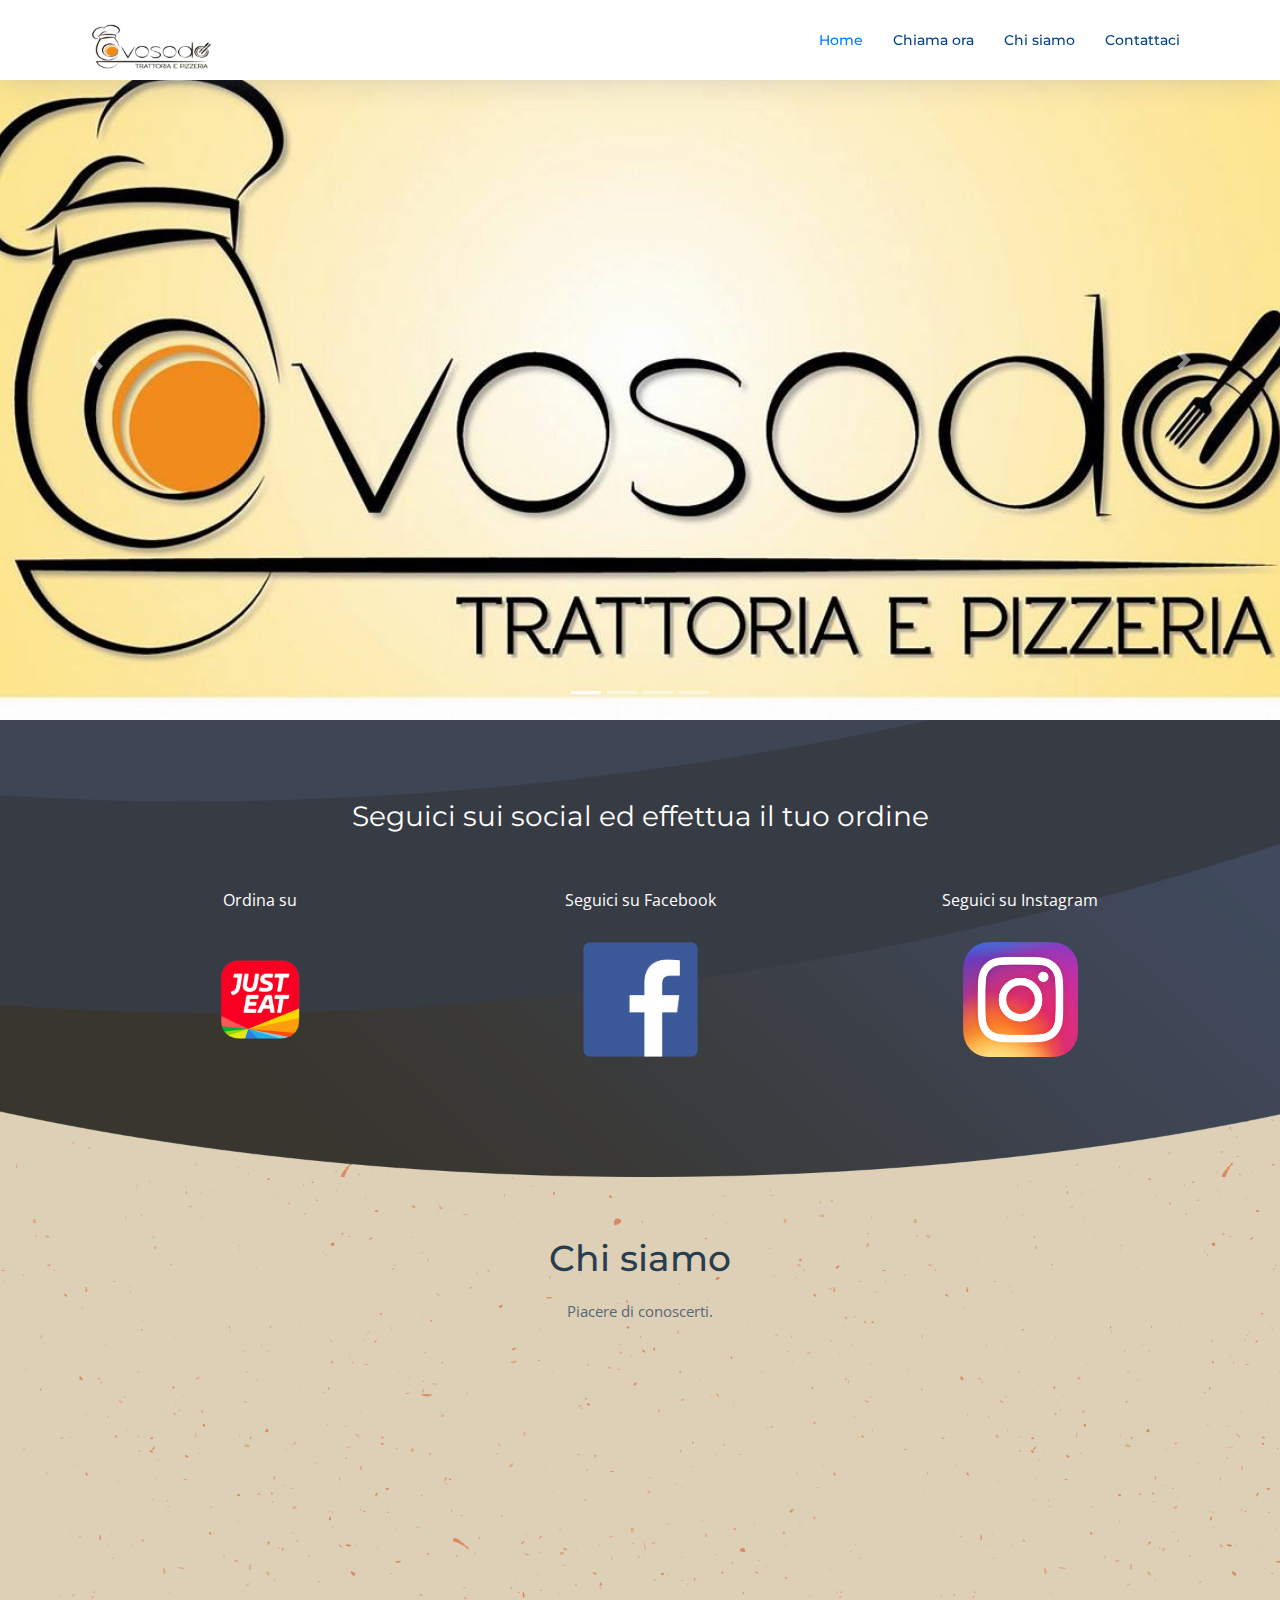
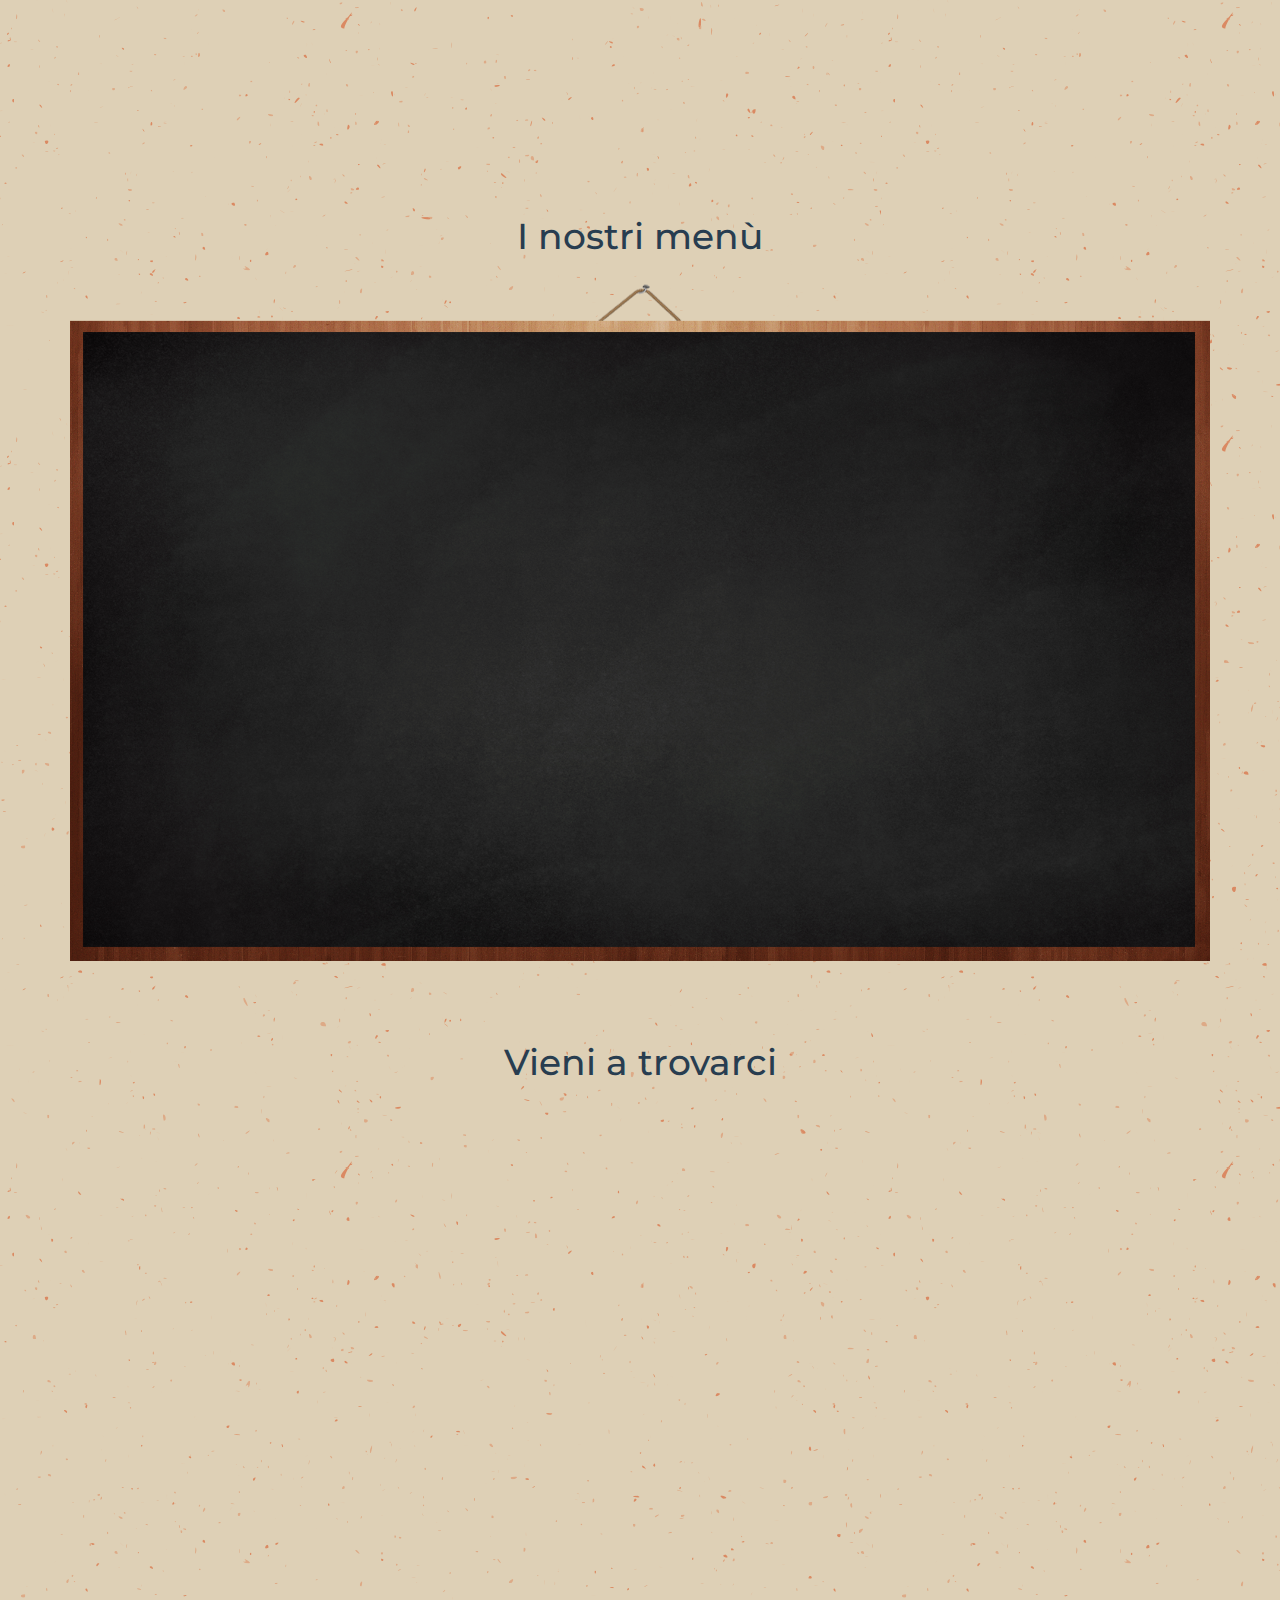
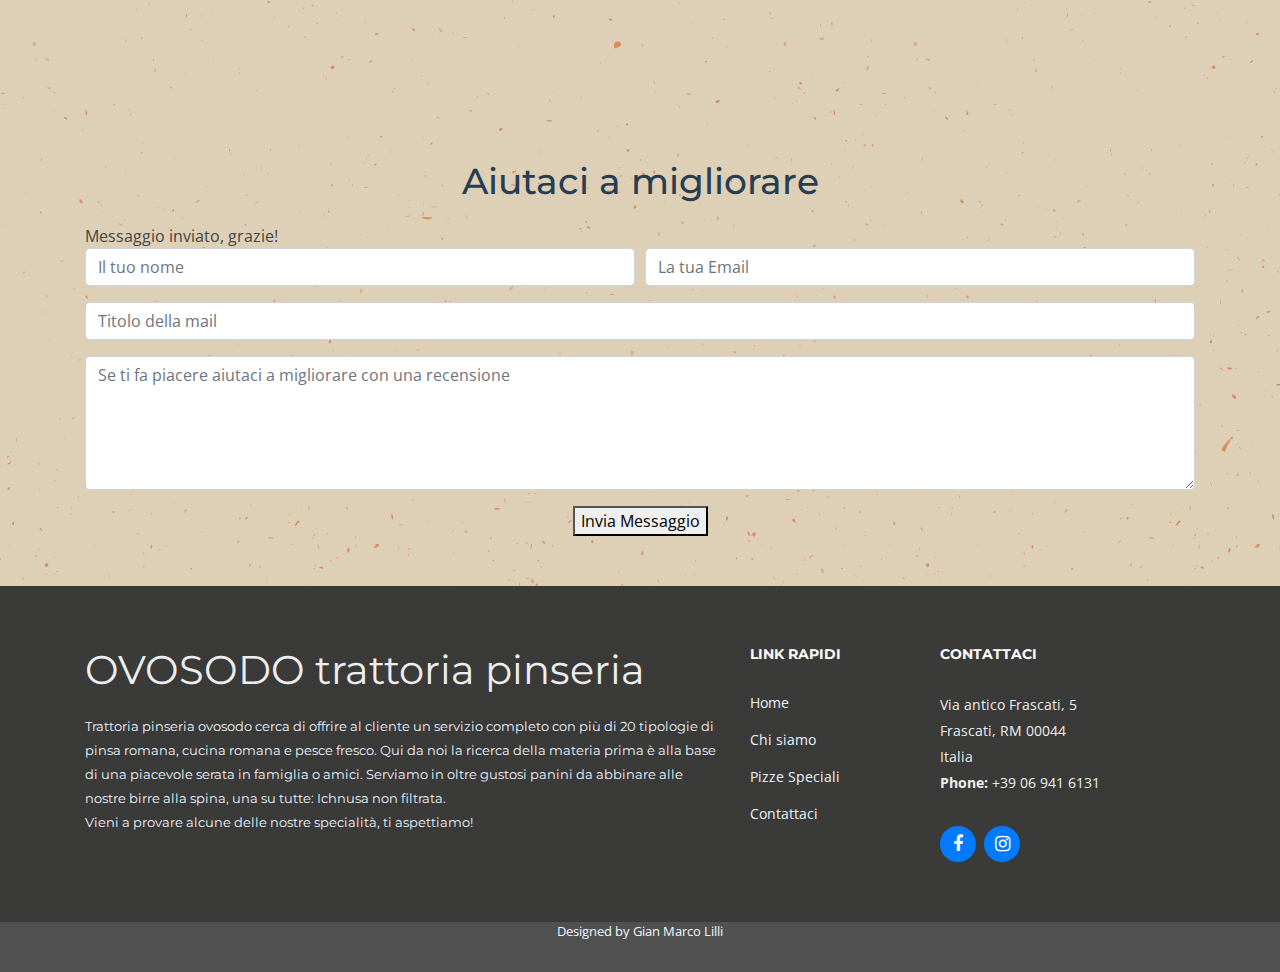
==== new-site/index.html @ e8b5ade2 "fix mappa + padding + contact form" ====
<!DOCTYPE html>
  <html lang="en">
  <head>
    <meta charset="utf-8">
    <title>OVOSODO trattoria pinseria</title>
    <meta content="width=device-width, initial-scale=1.0" name="viewport">
    <meta content="" name="keywords">
    <meta content="" name="description">

    <!-- Favicons -->
    <link href="img/favicon.ico" rel="icon">
    <link href="img/apple-touch-icon.png" rel="apple-touch-icon">

    <!-- Google Fonts -->
    <link href="https://fonts.googleapis.com/css?family=Open+Sans:300,300i,400,400i,700,700i|Montserrat:300,400,500,700" rel="stylesheet">

    <!-- Bootstrap CSS File -->
    <!--<link href="lib/bootstrap/css/bootstrap.min.css" rel="stylesheet">-->
    <link rel="stylesheet" href="./css/bootstrap.min.css">

    <!-- Libraries CSS Files -->
    <link href="lib/font-awesome/css/font-awesome.min.css" rel="stylesheet">
    <link href="lib/animate/animate.min.css" rel="stylesheet">
    <link href="lib/ionicons/css/ionicons.min.css" rel="stylesheet">
    <link href="lib/owlcarousel/assets/owl.carousel.min.css" rel="stylesheet">
    <link href="lib/lightbox/css/lightbox.min.css" rel="stylesheet">

    <!-- Main Stylesheet File -->
    <link href="css/style.css" rel="stylesheet">


  </head>

  <body style="background: url('./img/background.png');">

    <!--==========================
    Header
    ============================-->
    <header id="header" class="fixed-top">
      <div class="container">

        <div class="logo float-left">
          <!-- Uncomment below if you prefer to use an image logo -->
          <!-- <h1 class="text-light"><a href="#header"><span>NewBiz</span></a></h1> -->
          <a href="./" class="scrollto"><img src="img/logo_ovosodo.png" alt="" class="img-fluid"></a>
        </div>

        <nav class="main-nav float-right d-none d-lg-block">
          <ul>
            <li class="active"><a href="./">Home</a></li>
            <li><a target="_blank" id="action-list-1" href="tel:+39 06 941 6131" data-tracking-element-type="2" jslog="56037; track:impression,click" itemprop="telephone" data-enable-ga="true" data-ga-prefix="action-list"><span>Chiama ora</span></a>
            <li><a href="#about">Chi siamo</a></li>
            <li><a href="#contact">Contattaci</a></li>
          </ul>
        </nav><!-- .main-nav -->

      </div>
    </header><!-- #header -->

    <!--==========================
    Carousel
    ============================-->

  <header>
    <div id="carouselExampleIndicators" class="carousel slide" data-ride="carousel">
      <ol class="carousel-indicators">
        <li data-target="#carouselExampleIndicators" data-slide-to="0" class="active"></li>
        <li data-target="#carouselExampleIndicators" data-slide-to="1"></li>
        <li data-target="#carouselExampleIndicators" data-slide-to="2"></li>
        <li data-target="#carouselExampleIndicators" data-slide-to="3"></li>
      </ol>
      <div class="carousel-inner" role="listbox">
        <!-- Slide One - Set the background image for this slide in the line below -->
        <div class="carousel-item active" style="background-image: url('./img/carosello/logo_ovosodo.jpg')">
          <div class="carousel-caption d-none d-md-block">
          </div>
        </div>
        <!-- Slide One - Set the background image for this slide in the line below -->
        <div class="carousel-item" style="background-image: url('./img/carosello/pbresaola.jpeg')">
          <div class="carousel-caption d-none d-md-block">
            <h2 class="display-4">Pinseria</h2>
          </div>
        </div>
        <!-- Slide Two - Set the background image for this slide in the line below -->
        <div class="carousel-item" style="background-image: url('./img/carosello/primi.jpeg')">
          <div class="carousel-caption d-none d-md-block">
            <h2 class="display-4">Trattoria</h2>
          </div>
        </div>
        <!-- Slide Three - Set the background image for this slide in the line below -->
        <div class="carousel-item" style="background-image: url('./img/carosello/pesce.jpg')">
          <div class="carousel-caption d-none d-md-block">
            <h2 class="display-4">Pesce</h2>
          </div>
        </div>
      </div>
      <a class="carousel-control-prev" href="#carouselExampleIndicators" role="button" data-slide="prev">
            <span class="carousel-control-prev-icon" aria-hidden="true"></span>
            <span class="sr-only">Previous</span>
          </a>
      <a class="carousel-control-next" href="#carouselExampleIndicators" role="button" data-slide="next">
            <span class="carousel-control-next-icon" aria-hidden="true"></span>
            <span class="sr-only">Next</span>
          </a>
    </div>
  </header>

    <!--==========================
      Intro Section
    ============================-->
    <section id="intro" class="clearfix">
      <div class="container">


        <!-- <div class="intro-info"> -->
          <p><center><font color="white"><h3>Seguici sui social ed effettua il tuo ordine<br></h3></font></center></p>
          <br>

          <div class="row about-container text-center">

            <div class="col-lg-4 content order-lg-1 order-2 wow fadeInUp">
              <p><font color="white">Ordina su</font></p>
              <a href="https://www.justeat.it/restaurants-trattoria-pinseria-ovosodo-frascati/"><img src="img/just.png" alt="Just eat" height="115px"></a>
            </div>

            <div class="col-lg-4 content order-lg-1 order-2 wow fadeInUp">
              <p><font color="white">Seguici su Facebook</font></p>
              <a href="https://www.facebook.com/ovosodo2014/"><img src="img/fb.png" alt="Seguici su Facebook" height="115px"></a>
            </div>

            <div class="col-lg-4 content order-lg-1 order-2 wow fadeInUp">
              <p><font color="white">Seguici su Instagram</font></p>
              <a href="https://www.instagram.com/trattoriapinseriaovosodo/"><img src="img/ig.png" alt="Seguici su Instagram" height="115px"></a>
            </div>

          </div>

        <!--  </div> fine class intro-info -->
      </div>
    </section><!-- #intro -->

    <main id="main">

      <!--==========================
        About Us Section
      ============================-->
      <section id="about">
        <div class="container">

          <header class="section-header">
            <h3>Chi siamo</h3>
            <p>Piacere di conoscerti.</p>
          </header>

          <div class="row about-container">

            <div class="col-lg-6 content order-lg-1 order-2 wow fadeInUp">
              <p>
              Trattoria pinseria ovosodo cerca di offrire al cliente un servizio completo
  			      con molte tipologie di pinsa romana, cucina romana e pesce fresco.<br>
              I nostri impasti seguono tempi di lievitazione/maturazione non inferiori alle 72 ore che li contraddistingue per una assoluta digeribilità del prodotto.<br>
              Qui da noi la ricerca della materia prima è alla base di una piacevole serata in famiglia o amici.
  		        Serviamo in oltre gustosi panini da abbinare alle nostre birre alla spina, una su tutte: Ichnusa non filtrata.<br>
              Vieni a provare alcune delle nostre specialità, ti aspettiamo!
              </p>

            </div>

            <div class="col-lg-6 background order-lg-2 order-1 wow fadeInUp">
              <img src="img/about-img.png" class="img-fluid" alt="">
            </div>
          </div>


          </div>

        </div>
      </section><!-- #about -->




      <!--==========================
        Team Section
      ============================-->
      <section id="menu">
        <div class="container">
          <div class="section-header">
            <h3>I nostri menù</h3>
          </div>
  <!-- <div class="col-lg-3 col-md-6 wow fadeInUp"> -->
          <div class="row" style="background-image: url('img/blackboard-fill-app.png'); padding: 120px 80px 120px 80px; background-repeat: no-repeat; background-size: 100% 100%;">
            <br><br>
            <div class="card-deck wow fadeInUp">
              <div class="card">
                <img class="card-img-top" src="./img/carbonara.jpg" alt="Card image cap">
                <div class="card-body">
                  <h4 class="card-title text-center"><b>Cucina romana</b></h4>
                  <p class="card-text">ANTIPASTO: Trippa alla romana, ceci tartufati e scomposta di parmigiana<br>PRIMO A SCELTA: Amatriciana, carbonara, cacio e pepe o vaccinara<br>
                  SECONDO A SCELTA: Coda alla vaccinara o saltimbocca alla romana<br>CONTORNO<br>BEVANDE: acqua, vino e caffè<br>PREZZO: 19,50 euro</p>
                </div>
              </div>
              <div class="card">
                <img class="card-img-top" src="./img/carne.jpg" alt="Card image cap">
                <div class="card-body">
                  <h4 class="card-title text-center"><b>Carne</b></h4>
                  <p class="card-text">ANTIPASTO: Tagliere di salumi e formaggi<br>PRIMO A SCELTA: Burina, amatriciana, carbonara, cacio e pepe o vaccinara<br>SECONDO: Grigliata mista<br>CONTORNO<br>
                    Acqua, vino caffè e liquore<br>PREZZO: 25 euro</p>
                </div>
              </div>
              <div class="card">
                <img class="card-img-top" src="./img/nostop_pinsa.jpg" alt="Card image cap">
                <div class="card-body">
                  <h4 class="card-title text-center"><b>PINSA NO STOP</b></h4>
                  <p class="card-text">ANTIPASTO: fritto misto e bruschetta al pomodoro<br>PINSA: basta ce lo dici tu!<br>PREZZO: 14,90 euro escluse bevande</p>
                </div>
                <!--<div class="card-footer">
                  <small class="text-muted">Inserito in data: 26 febbraio</small>
                </div>-->
              </div>
            </div>

          </div>

        </div>
      </section><!-- #team -->



      <!--==========================
        Mapping Section
      ============================-->
      <section id="mapping">
        <div class="container-fluid"> <!--  container-fluid -->
          <div class="section-header">
            <h3>Vieni a trovarci</h3>
          </div>
          <div class="row wow fadeInUp">
            <div class="map mb-4 mb-lg-0">
              <iframe src="https://www.google.com/maps/embed?pb=!1m18!1m12!1m3!1d2973.8429425414597!2d12.677458651762754!3d41.81014367912576!2m3!1f0!2f0!3f0!3m2!1i1024!2i768!4f13.1!3m3!1m2!1s0x132580d2a43ed0f9%3A0xed2e7c329fe33c25!2sOVOSODO%20TRATTORIA%20PINSERIA!5e0!3m2!1sit!2sit!4v1588535004050!5m2!1sit!2sit"
              width="100%" height="550" frameborder="0" style="border:0;" allowfullscreen  aria-hidden="false" tabindex="0"></iframe>
            </div>
          </div>
        </div>
      </section><!-- #mapping -->
      <!--==========================
        mapping Section
      ============================-->
      <section id="recension">
        <div class="container">
          <div class="section-header">
            <h3>Aiutaci a migliorare</h3>
          </div>
          <div id="sendmessage">Messaggio inviato, grazie!</div>
          <div id="errormessage"></div>
          <form action="" method="post" role="form" class="contactForm">
            <div class="form-row">
              <div class="form-group col-lg-6">
                <input type="text" name="name" class="form-control" id="name" placeholder="Il tuo nome" data-rule="minlen:4" data-msg="Please enter at least 4 chars" />
                <div class="validation"></div>
              </div>
              <div class="form-group col-lg-6">
                <input type="email" class="form-control" name="email" id="email" placeholder="La tua Email" data-rule="email" data-msg="Please enter a valid email" />
                <div class="validation"></div>
              </div>
            </div>
            <div class="form-group">
              <input type="text" class="form-control" name="subject" id="subject" placeholder="Titolo della mail" data-rule="minlen:4" data-msg="Please enter at least 8 chars of subject" />
              <div class="validation"></div>
            </div>
            <div class="form-group">
              <textarea class="form-control" name="message" rows="5" data-rule="required" data-msg="Please write something for us" placeholder="Se ti fa piacere aiutaci a migliorare con una recensione"></textarea>
              <div class="validation"></div>
            </div>
            <div class="text-center"><button type="submit" title="Send Message">Invia Messaggio</button></div>
          </form>
        </div>
      </section><!-- #recension -->
      <!--==========================
        Recension Section
      ============================-->
    </div>
  </div>
</main>

    <!--==========================
      Footer
    ============================-->
    <footer id="footer">
      <div class="footer-top">
        <div class="container">
          <div class="row">

            <div class="col-lg-7 col-md-6 footer-info">
              <h1>OVOSODO trattoria pinseria</h1>
              <p>Trattoria pinseria ovosodo cerca di offrire al cliente un servizio completo
                con più di 20 tipologie di pinsa romana, cucina romana e pesce fresco.
                Qui da noi la ricerca della materia prima è alla base di una piacevole serata in famiglia o amici.
                Serviamo in oltre gustosi panini da abbinare alle nostre birre alla spina, una su tutte: Ichnusa non filtrata.</br>
                Vieni a provare alcune delle nostre specialità, ti aspettiamo!</p>
            </div>

            <div class="col-lg-2 col-md-6 footer-links">
              <h4>Link rapidi</h4>
              <ul>
                <li><a href="#">Home</a></li>
                <li><a href="#about">Chi siamo</a></li>
                <li><a href="#pizze">Pizze Speciali</a></li>
                <li><a href="#contact">Contattaci</a></li>
              </ul>
            </div>

            <div class="col-lg-3 col-md-6 footer-contact">
              <h4>Contattaci</h4>
              <p>
                Via antico Frascati, 5<br>
                Frascati, RM 00044<br>
                Italia <br>
                <strong>Phone:</strong> +39 06 941 6131<br>
              </p>

              <div class="social-links">
                <a href="https://www.facebook.com/ovosodo2014/" class="facebook"><i class="fa fa-facebook"></i></a>
                <a href="https://www.instagram.com/trattoriapinseriaovosodo/" class="instagram"><i class="fa fa-instagram"></i></a>
                <!--
                <a href="#" class="twitter"><i class="fa fa-twitter"></i></a>
                <a href="#" class="google-plus"><i class="fa fa-google-plus"></i></a>
                <a href="#" class="linkedin"><i class="fa fa-linkedin"></i></a>-->
              </div>

            </div>

            <!--<div class="col-lg-3 col-md-6 footer-newsletter">
              <h4>La nostra Newsletter</h4>
              <p>Iscriviti gratuitamente per ricevere tutte le newsletter sulle novità e sulle nuove pizze!</p>
              <form action="" method="post">
                <input type="email" name="email"><input type="submit"  value="Iscriviti">
              </form>
            </div>-->

          </div>
        </div>
      </div>

      <div class="container">

        <div class="credits">
          Designed by Gian Marco Lilli
        </div>
      </div>
    </footer><!-- #footer -->

    <a href="#" class="back-to-top"><i class="fa fa-chevron-up"></i></a>
    <!-- Uncomment below i you want to use a preloader -->
    <!-- <div id="preloader"></div> -->

    <!-- JavaScript Libraries -->
    <script src="lib/jquery/jquery.min.js"></script>
    <script src="lib/jquery/jquery-migrate.min.js"></script>
    <script src="lib/bootstrap/js/bootstrap.bundle.min.js"></script>
    <script src="lib/easing/easing.min.js"></script>
    <script src="lib/mobile-nav/mobile-nav.js"></script>
    <script src="lib/wow/wow.min.js"></script>
    <script src="lib/waypoints/waypoints.min.js"></script>
    <script src="lib/counterup/counterup.min.js"></script>
    <script src="lib/owlcarousel/owl.carousel.min.js"></script>
    <script src="lib/isotope/isotope.pkgd.min.js"></script>
    <script src="lib/lightbox/js/lightbox.min.js"></script>
    <script src="./js/jquery-3.2.1.slim.min.js"></script>
    <script src="./js/popper.min.js"></script>
    <script src="./js/bootstrap.min.js"></script>
    <!-- Contact Form JavaScript File -->
    <script src="contactform/contactform.js"></script>

    <!-- Template Main Javascript File -->
    <script src="js/main.js"></script>

  </body>
  </html>
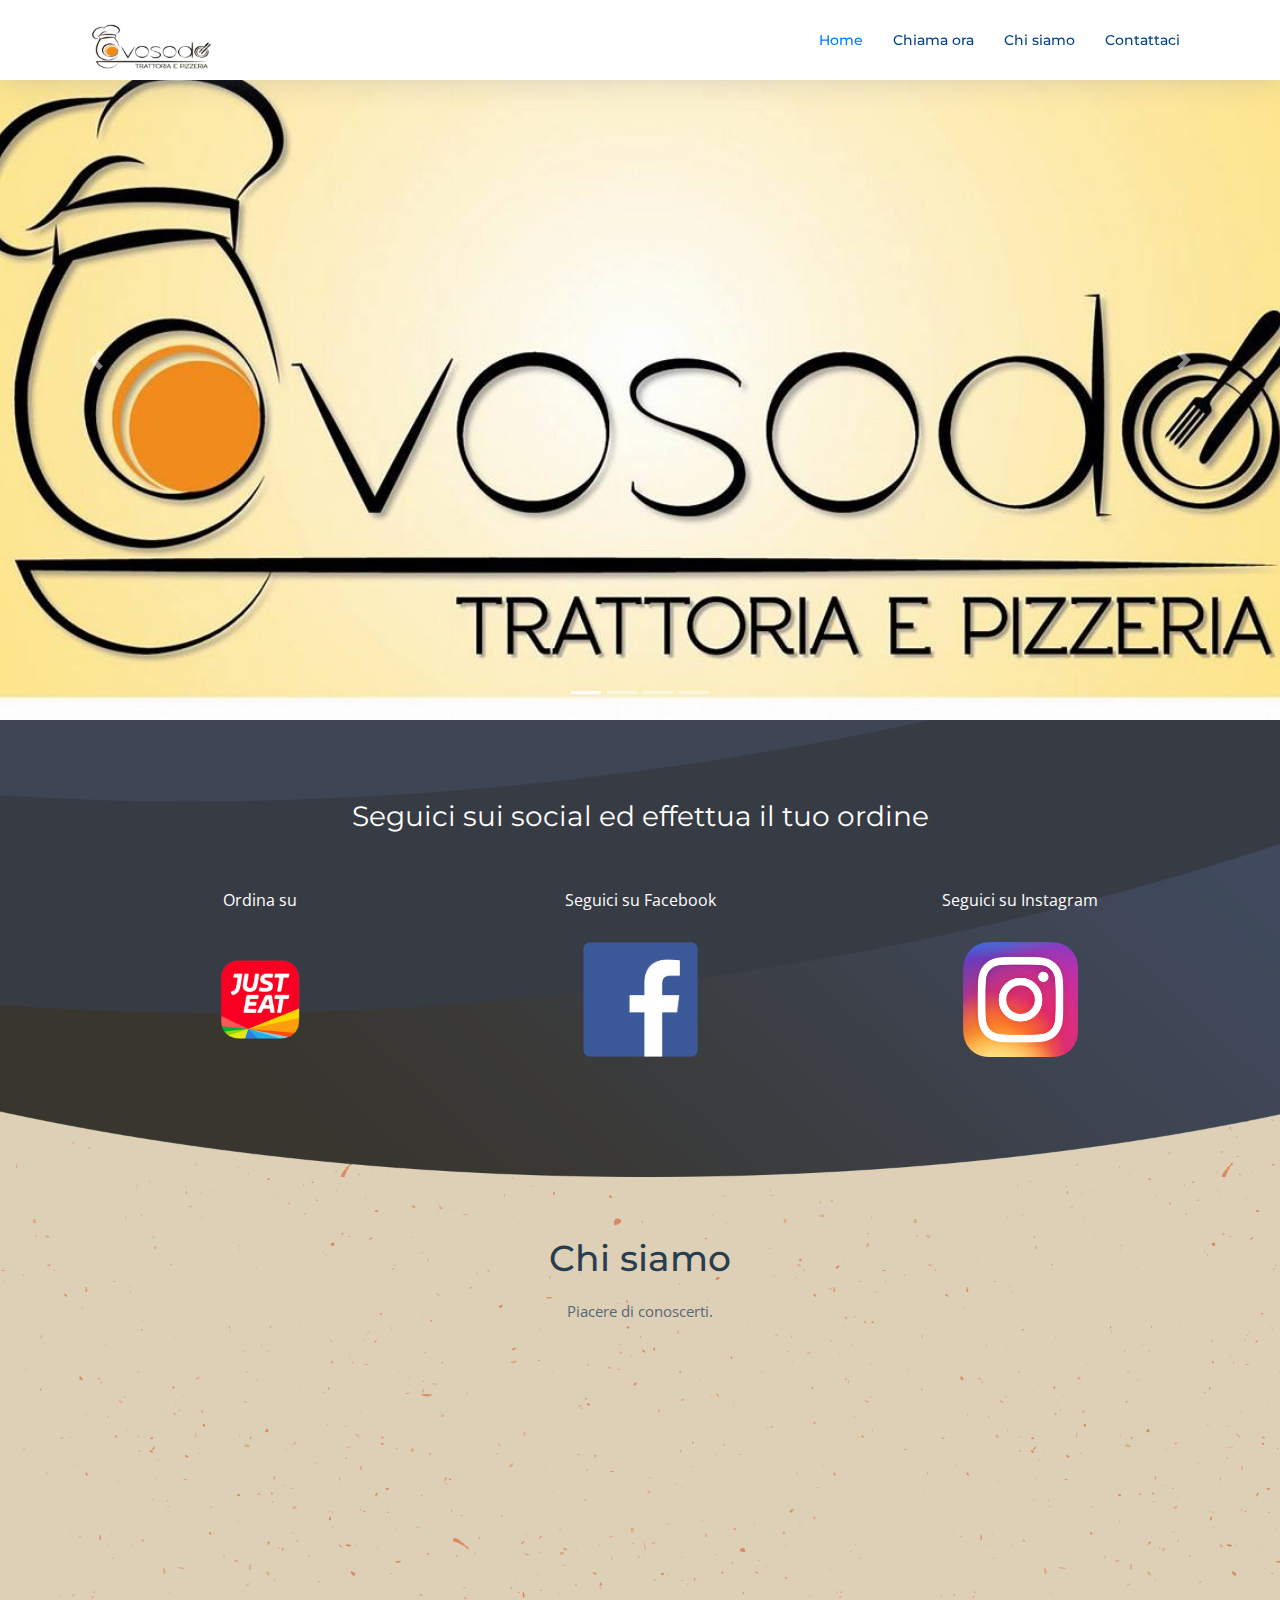
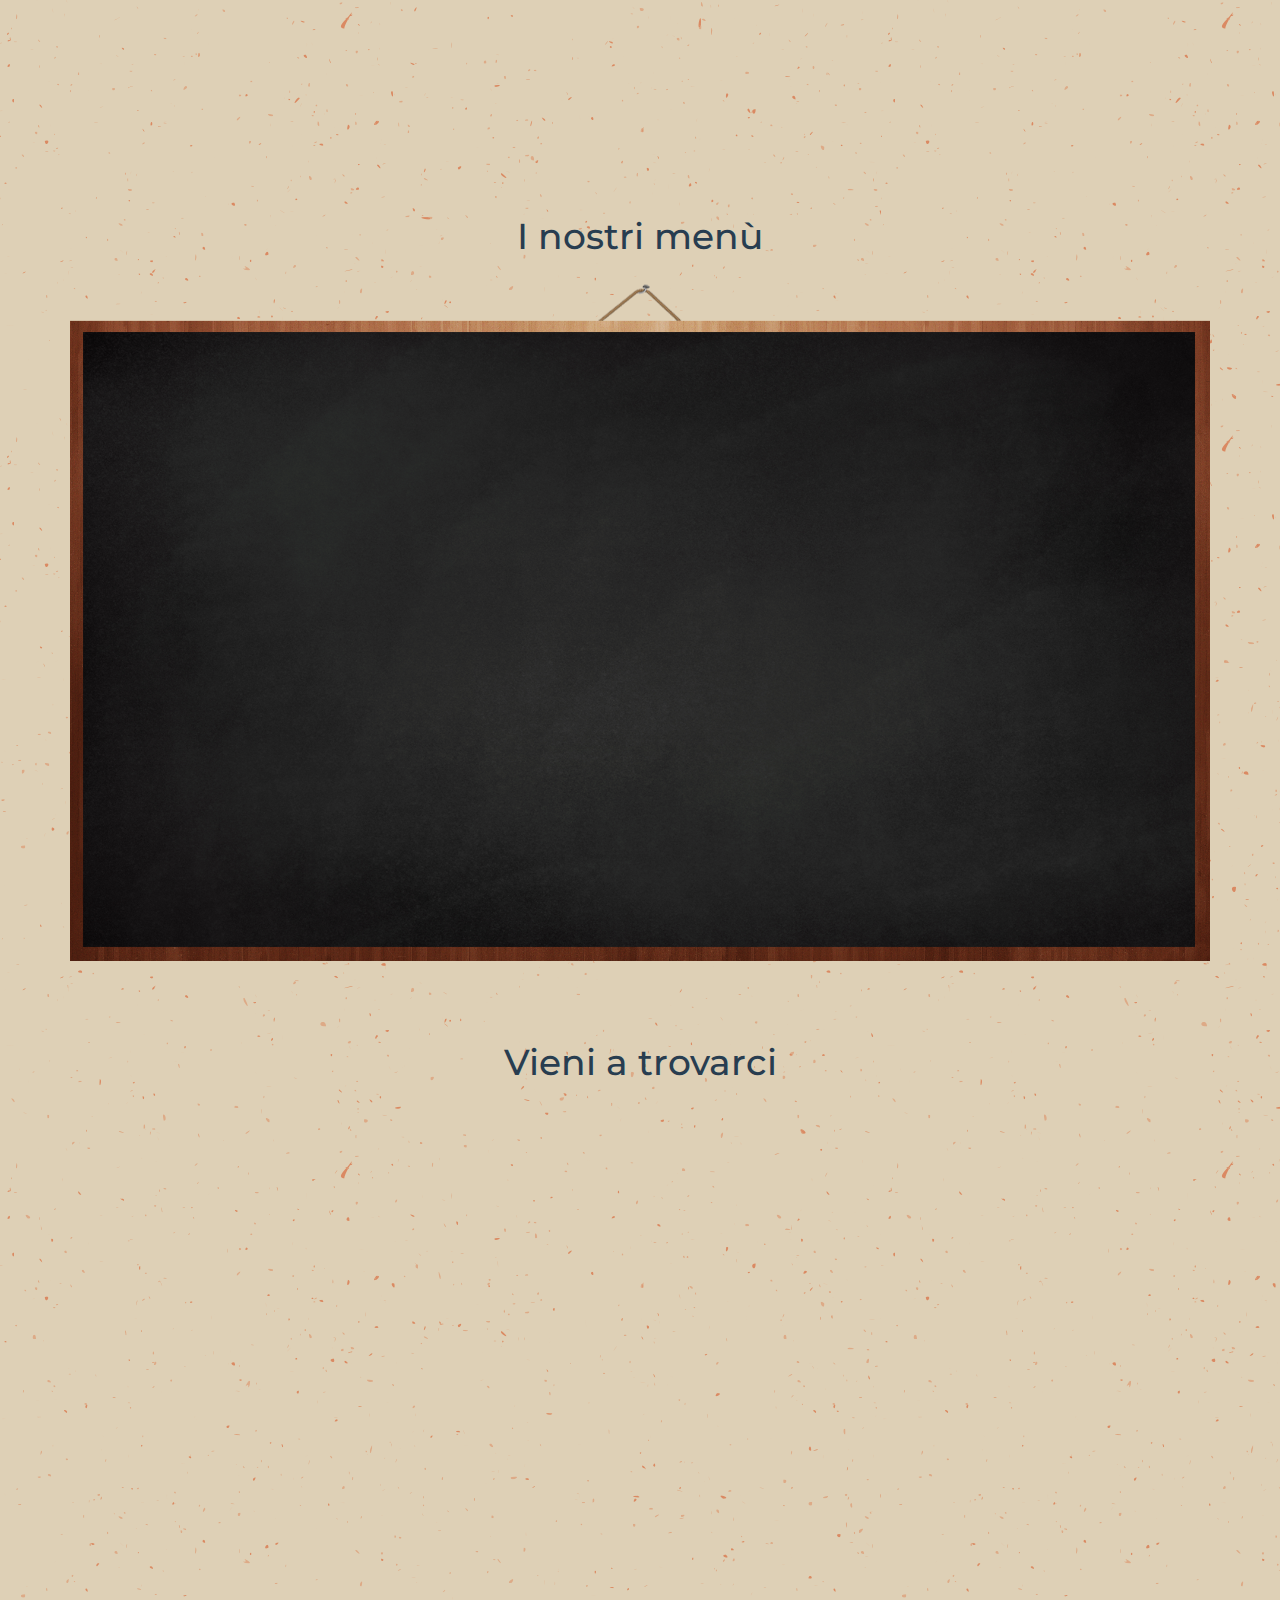
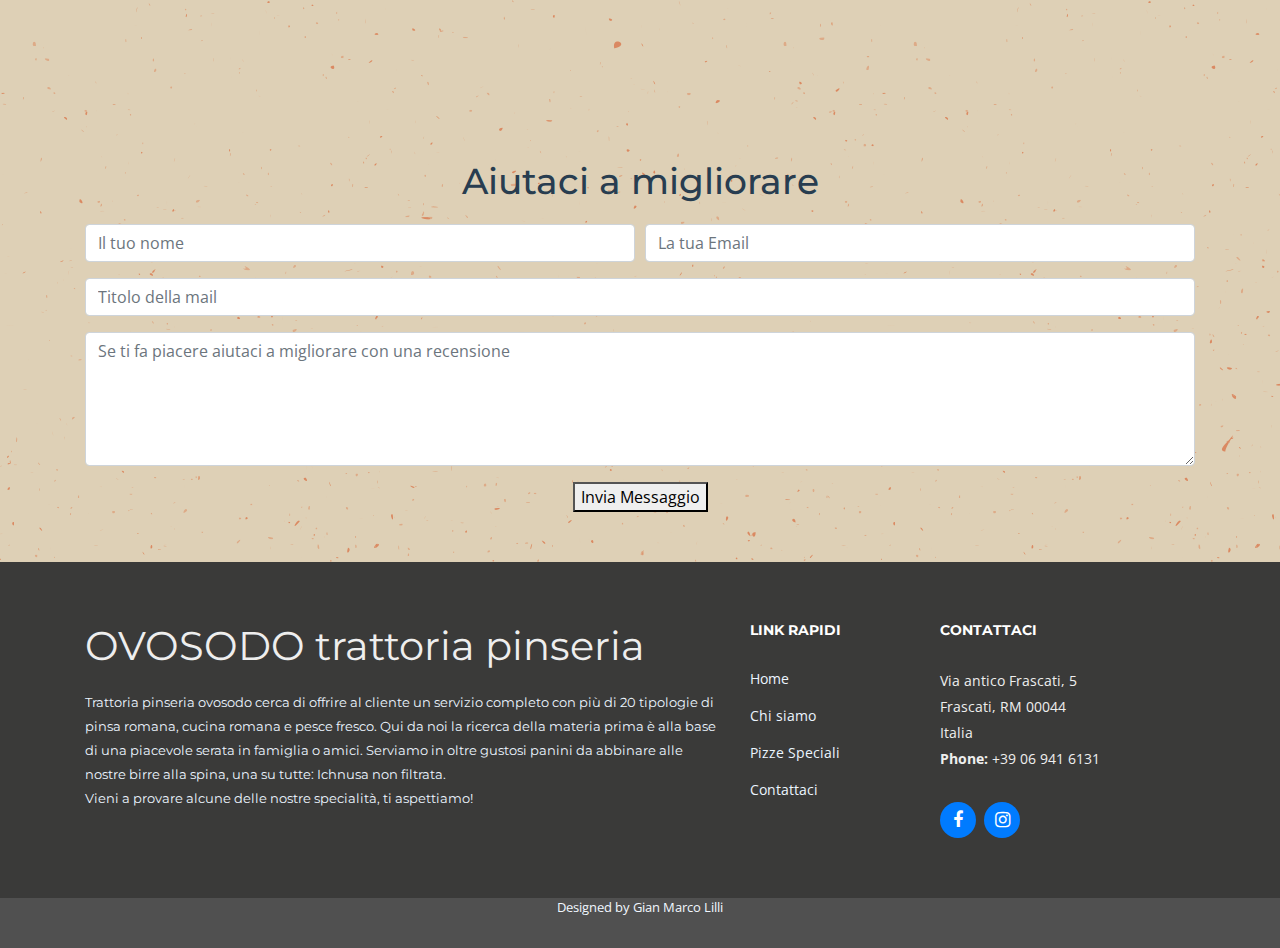
==== commit f4d82c70: "fix errore" ====
--- a/new-site/index.html
+++ b/new-site/index.html
@@ -251,8 +251,7 @@
           <div class="section-header">
             <h3>Aiutaci a migliorare</h3>
           </div>
-          <div id="sendmessage">Messaggio inviato, grazie!</div>
-          <div id="errormessage"></div>
+          
           <form action="" method="post" role="form" class="contactForm">
             <div class="form-row">
               <div class="form-group col-lg-6">
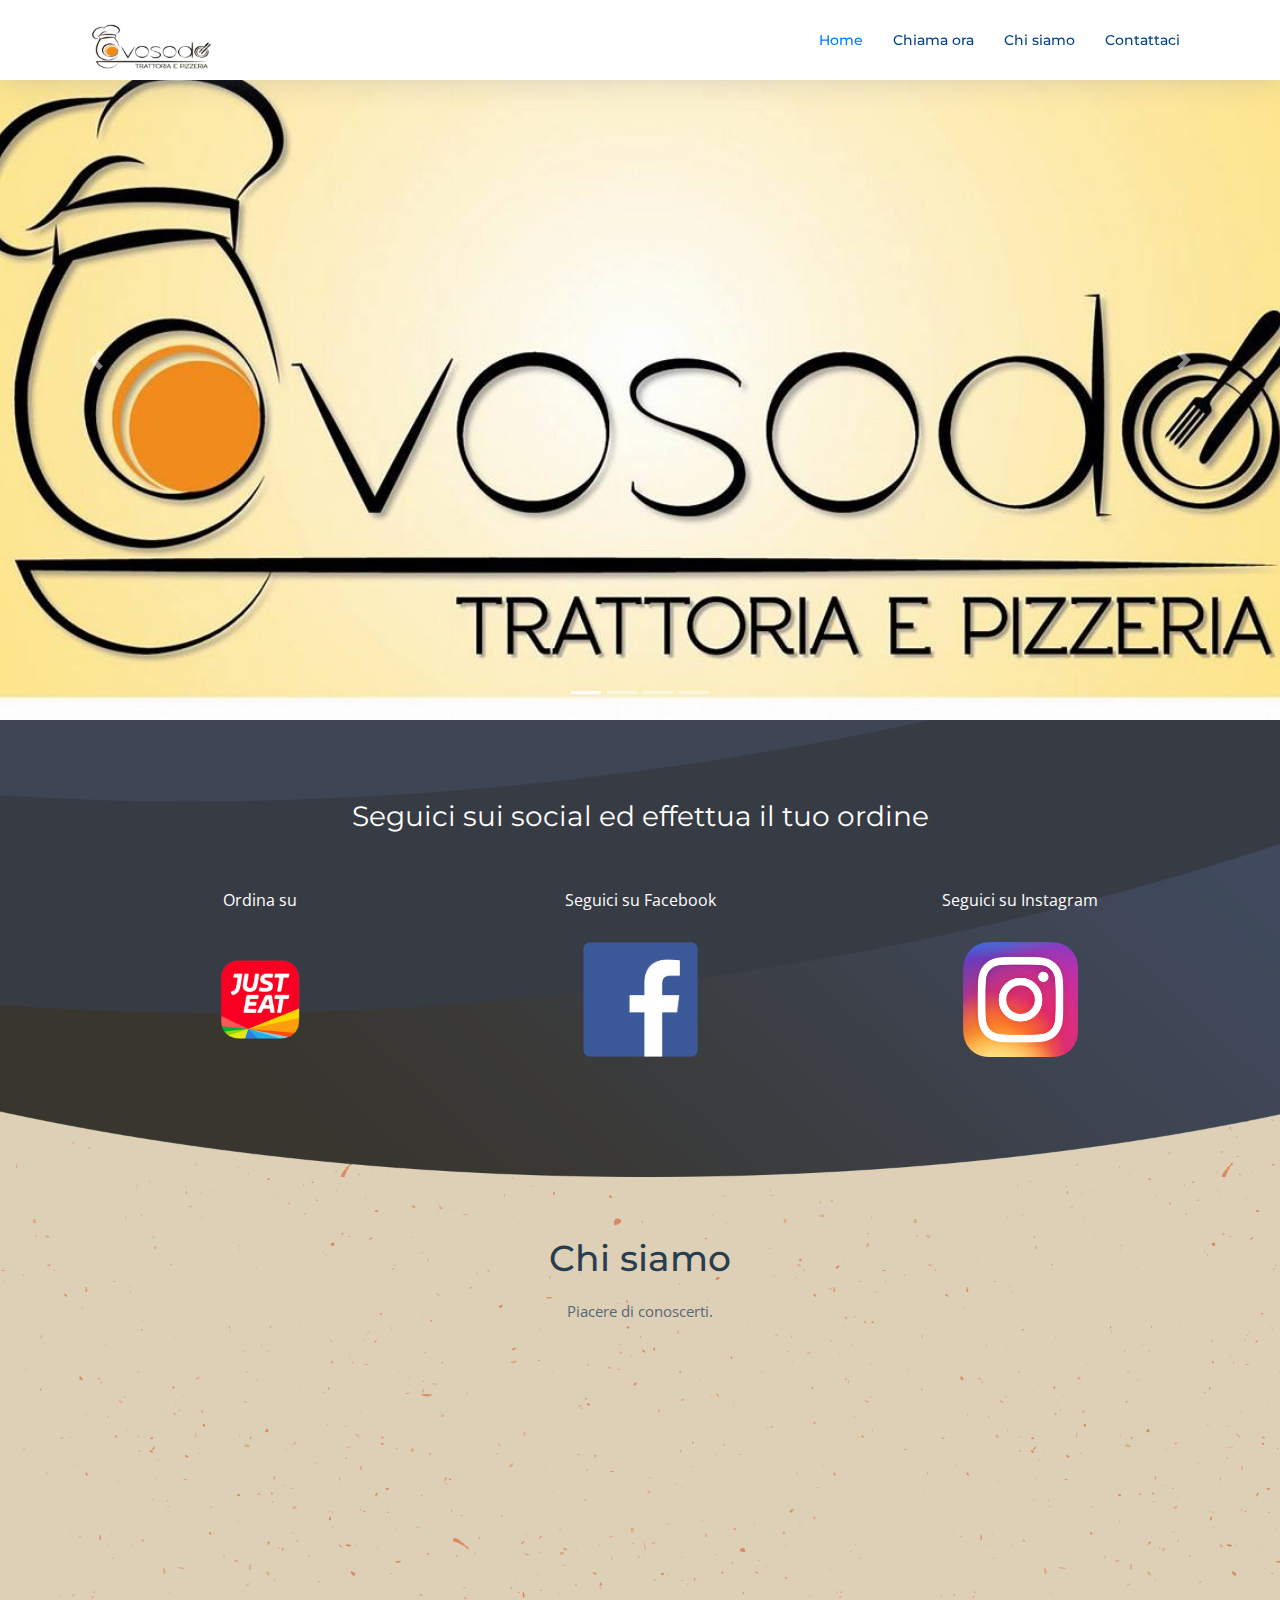
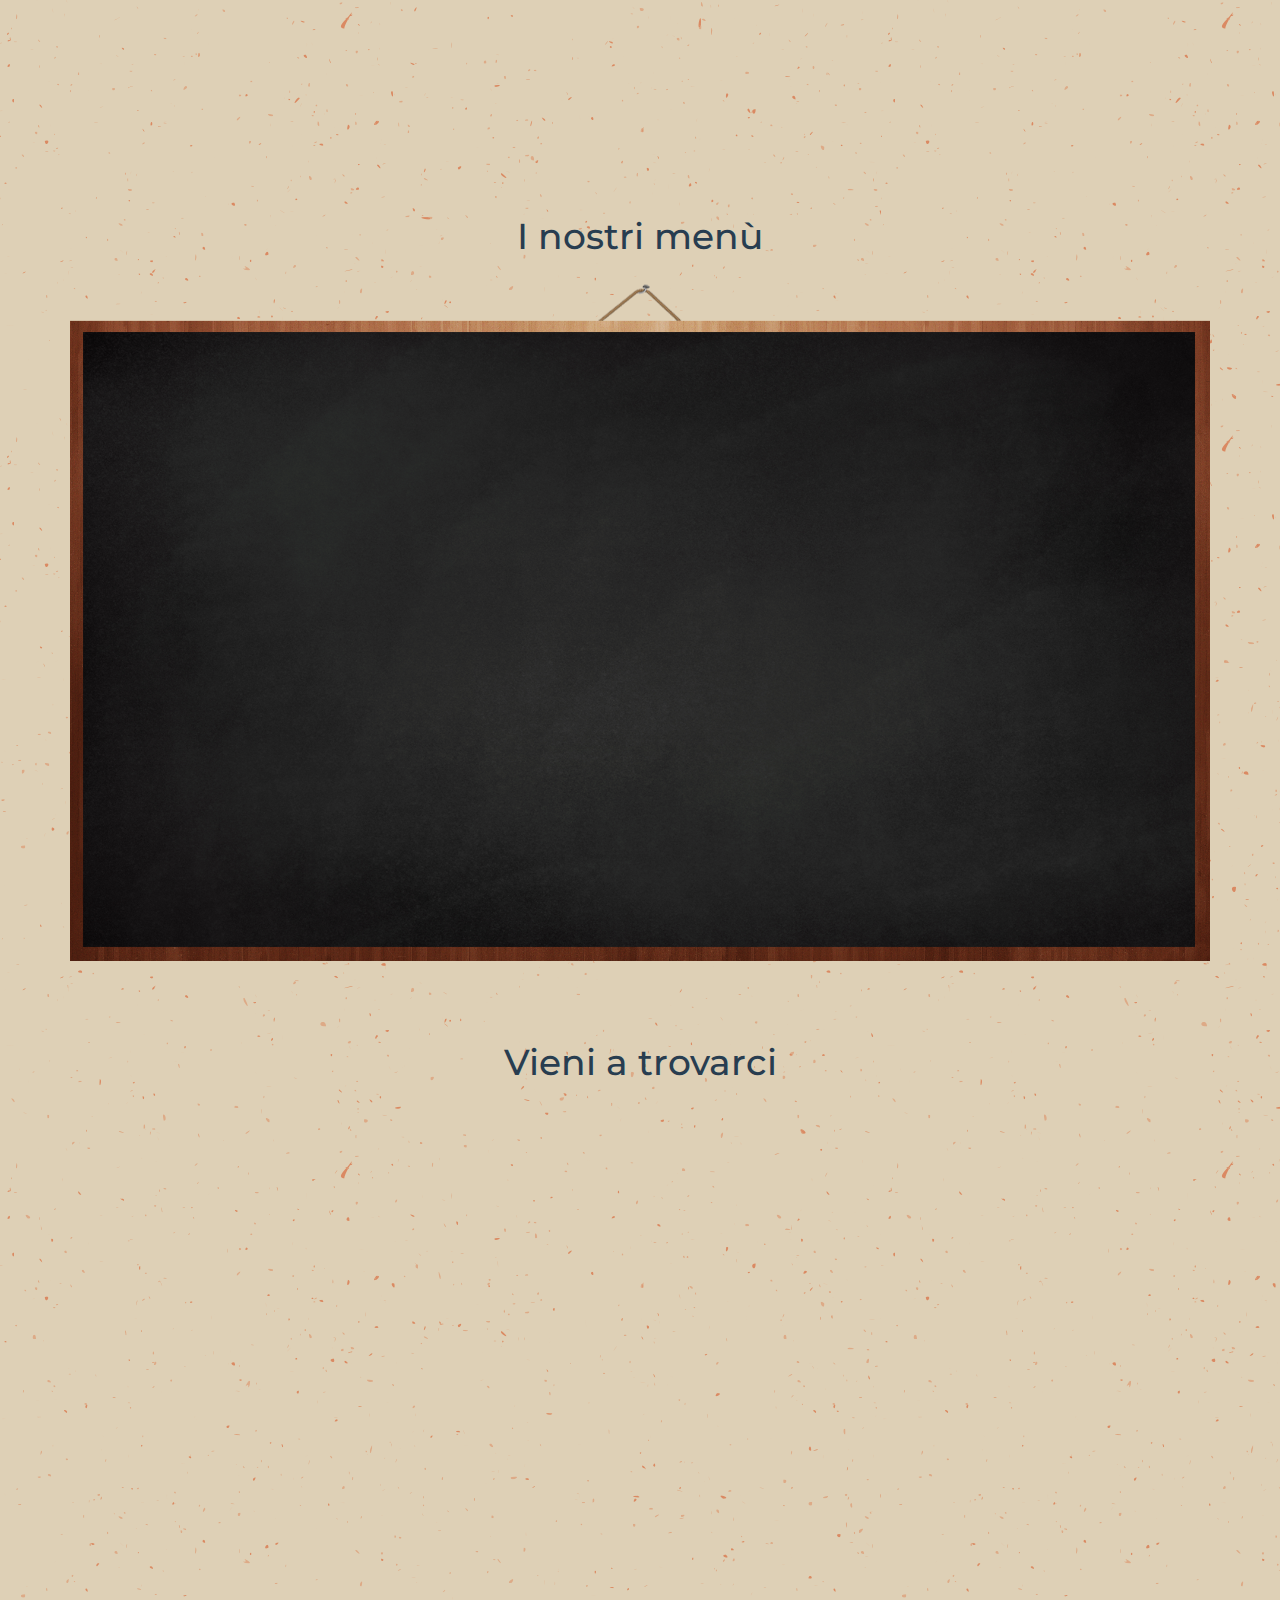
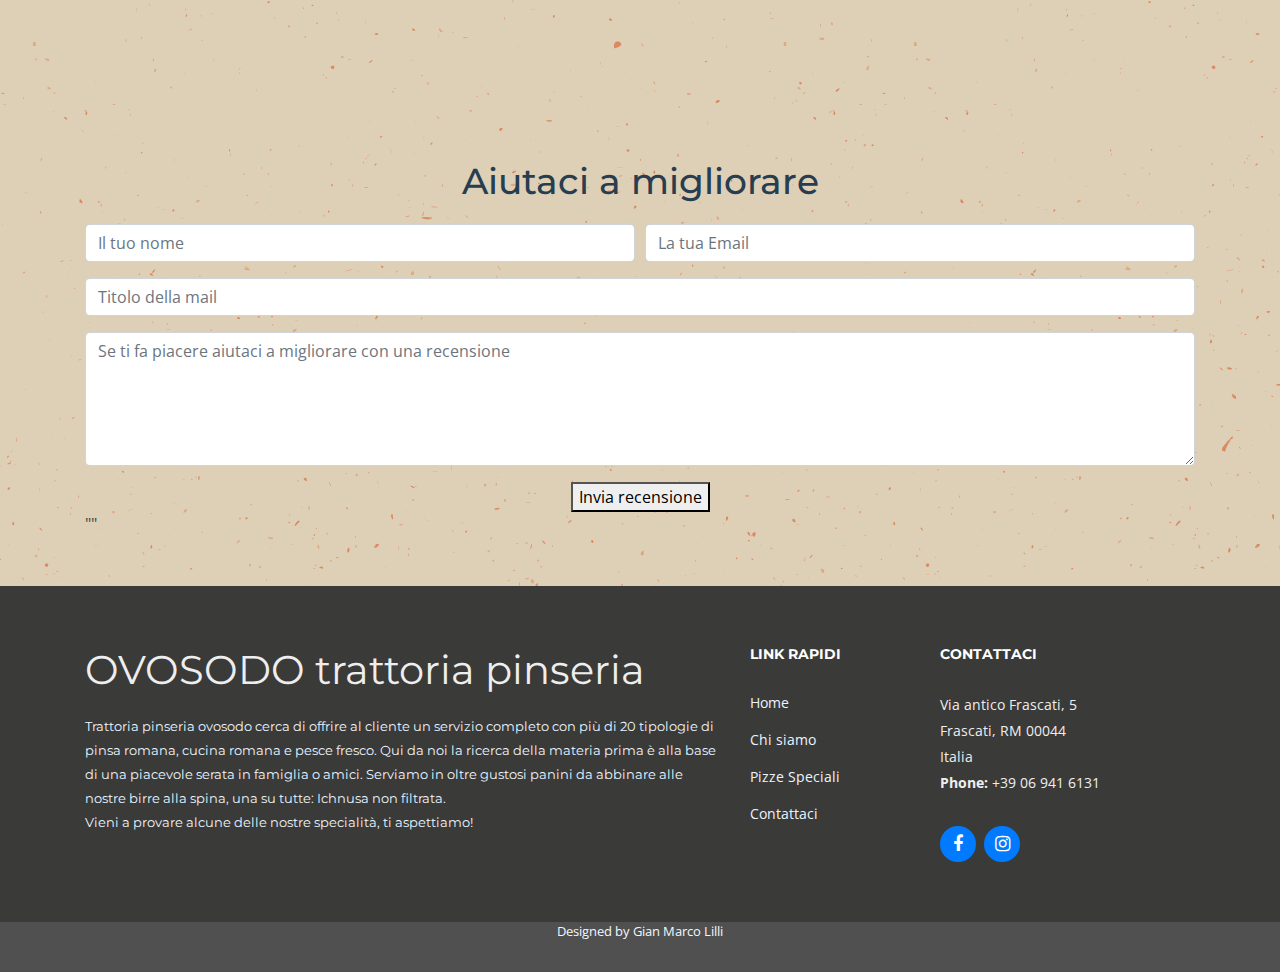
==== commit ed841690: "Merge branch 'contacts-map'" ====
--- a/new-site/index.html
+++ b/new-site/index.html
@@ -271,8 +271,10 @@
               <textarea class="form-control" name="message" rows="5" data-rule="required" data-msg="Please write something for us" placeholder="Se ti fa piacere aiutaci a migliorare con una recensione"></textarea>
               <div class="validation"></div>
             </div>
-            <div class="text-center"><button type="submit" title="Send Message">Invia Messaggio</button></div>
+            <div class="text-center"><button type="submit" title="Send Message">Invia recensione</button></div>
+            <span>""</span>
           </form>
+        </div>
         </div>
       </section><!-- #recension -->
       <!--==========================
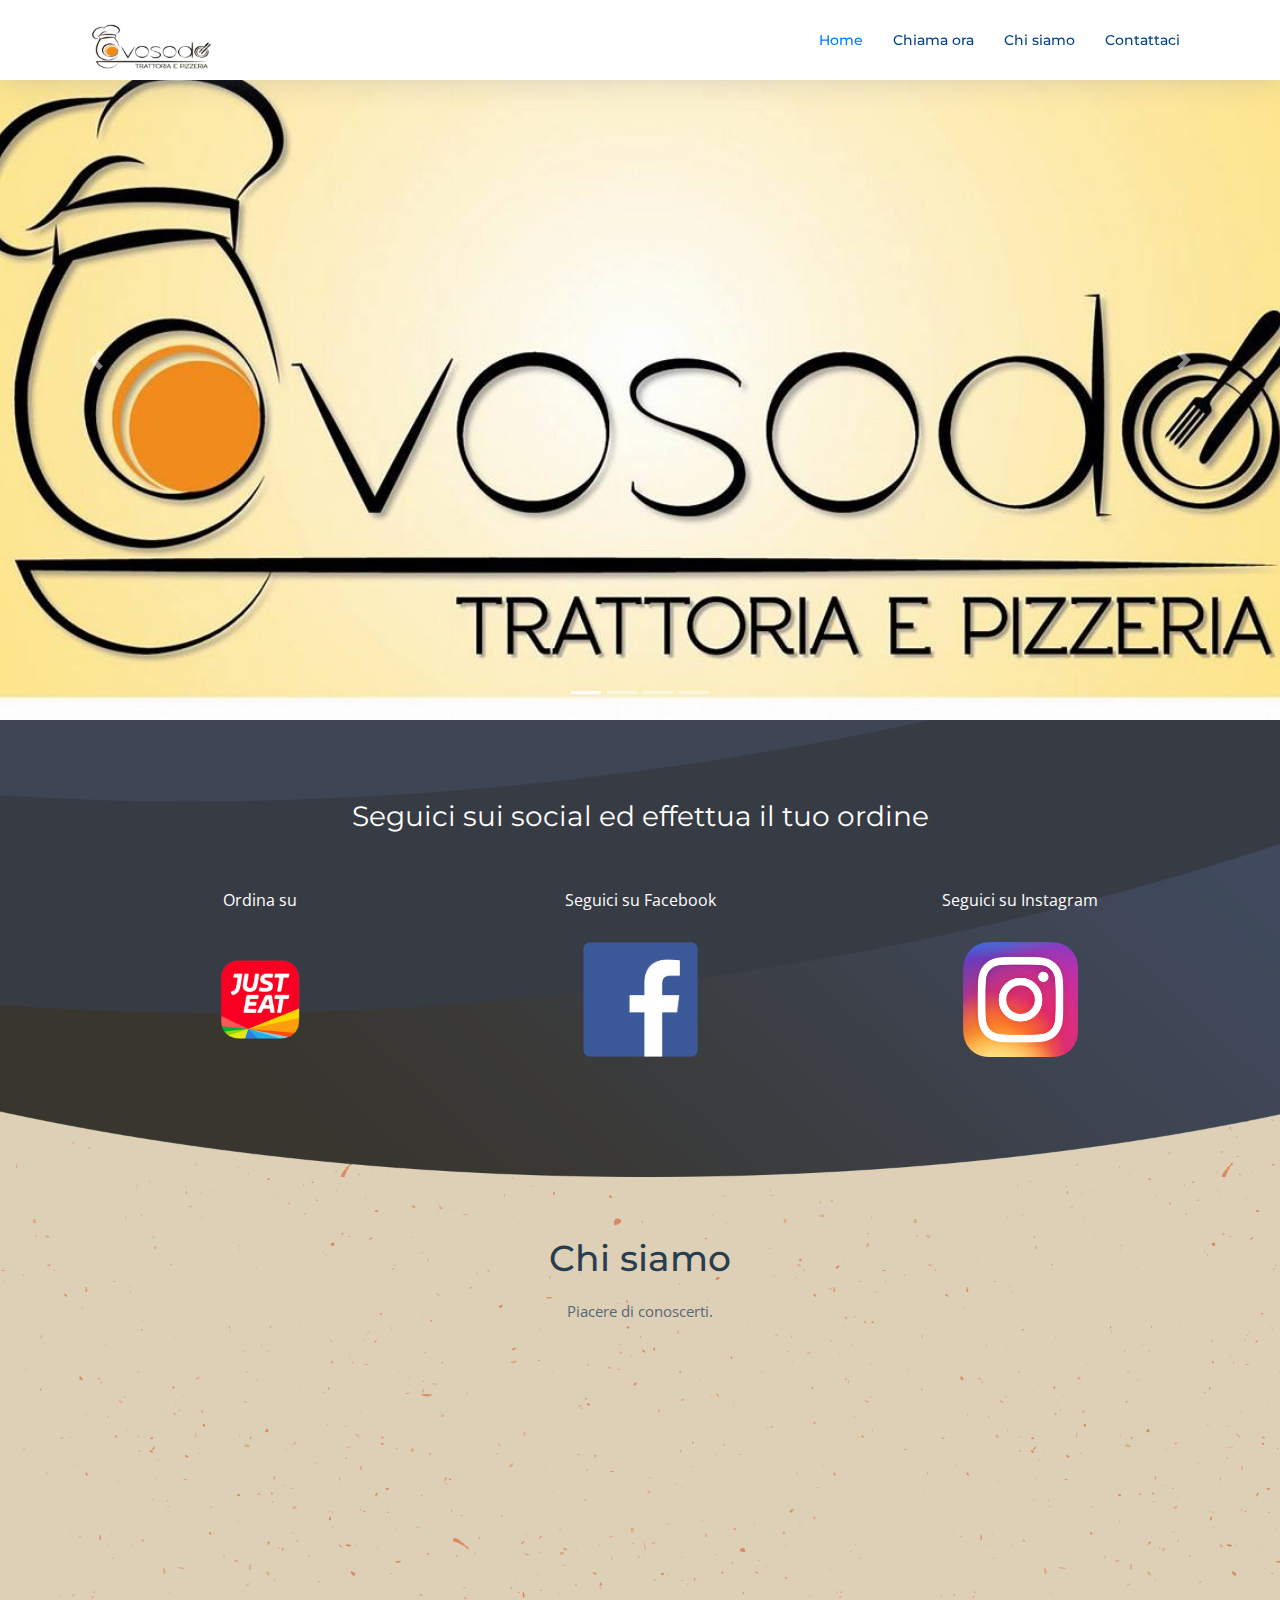
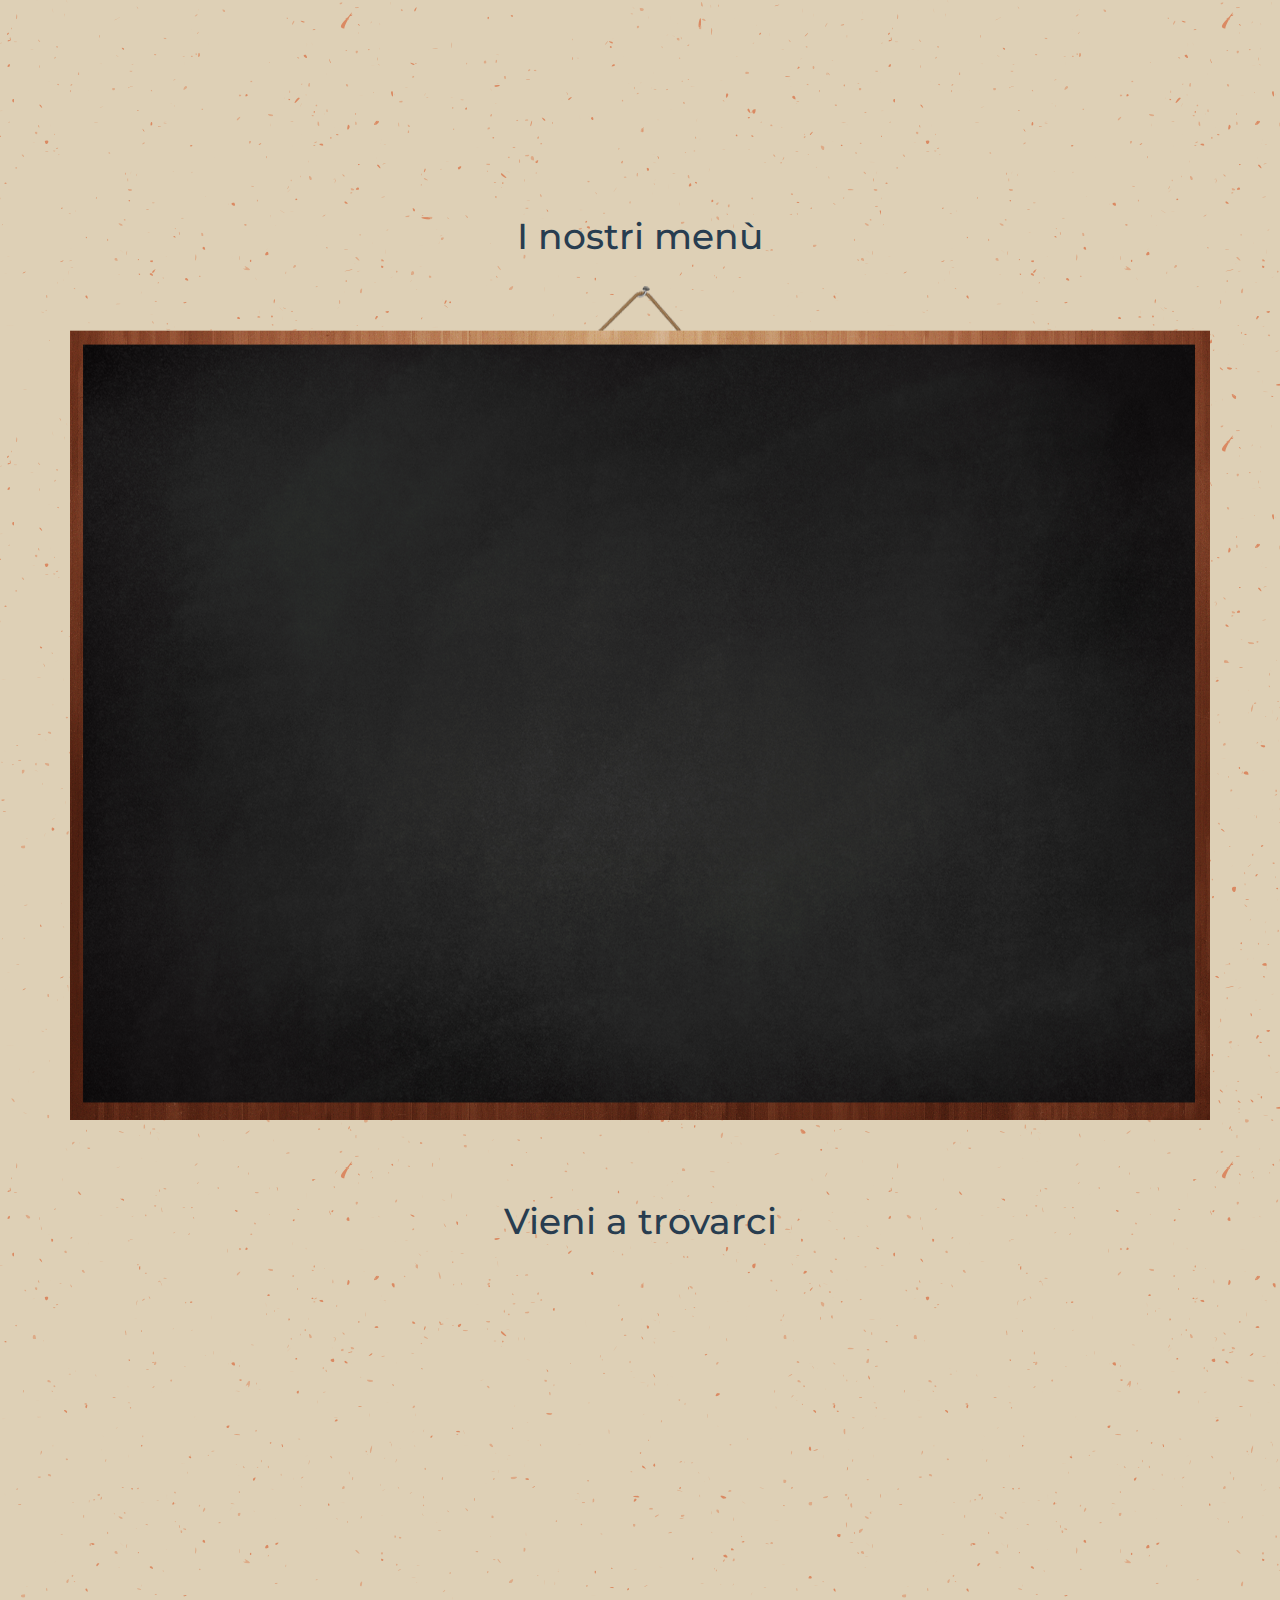
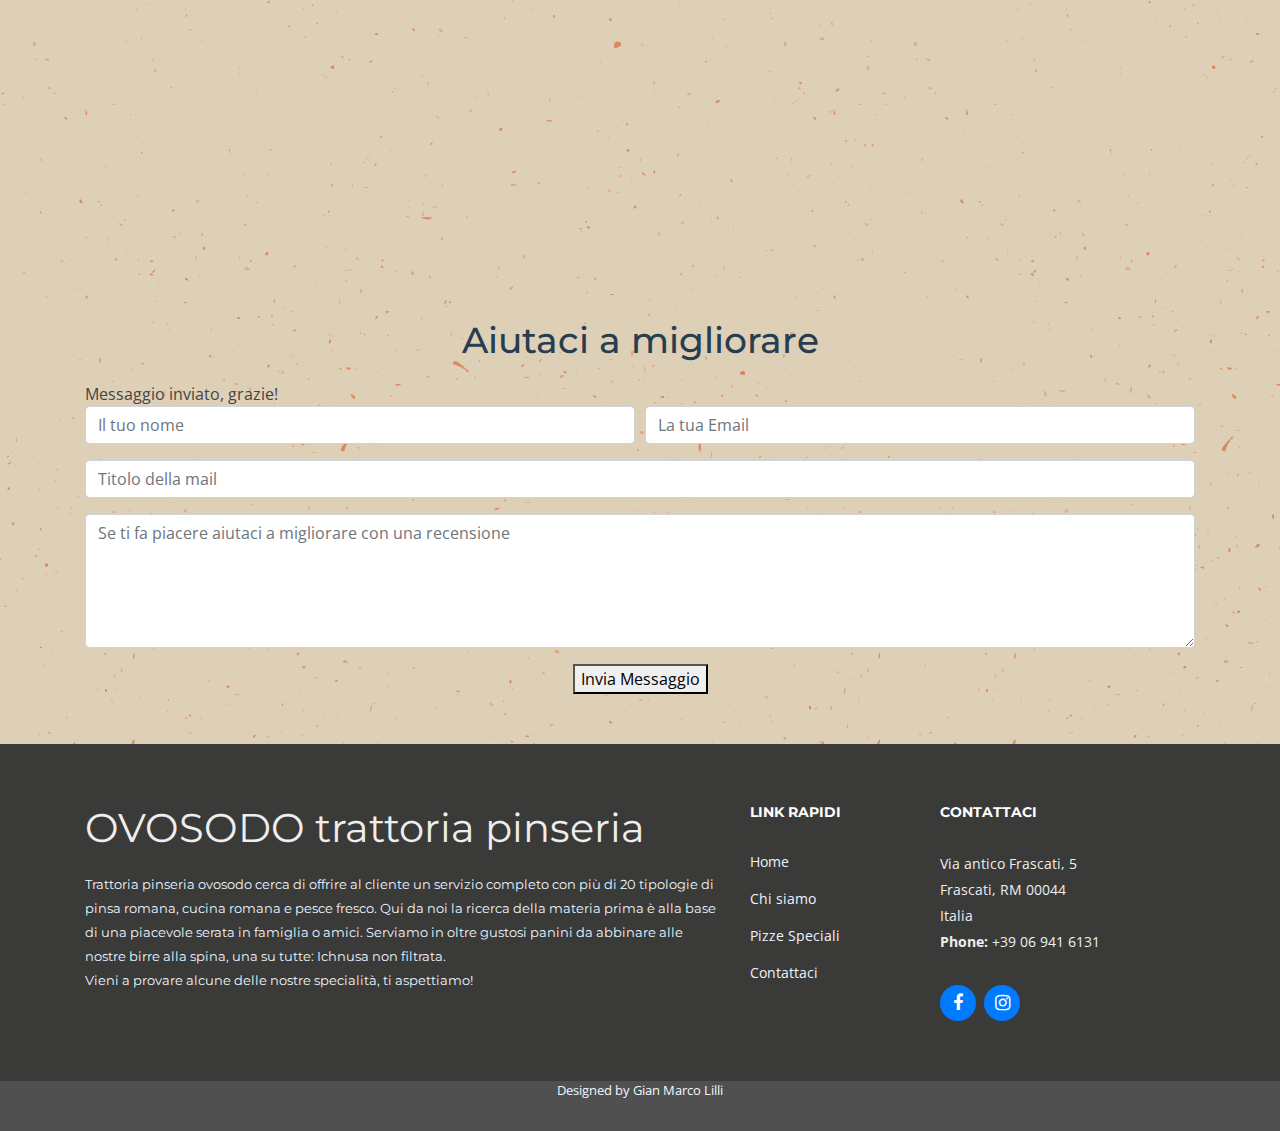
==== commit 04a52030: "Personalizzato sito" ====
--- a/new-site/index.html
+++ b/new-site/index.html
@@ -236,9 +236,10 @@
             <h3>Vieni a trovarci</h3>
           </div>
           <div class="row wow fadeInUp">
-            <div class="map mb-4 mb-lg-0">
-              <iframe src="https://www.google.com/maps/embed?pb=!1m18!1m12!1m3!1d2973.8429425414597!2d12.677458651762754!3d41.81014367912576!2m3!1f0!2f0!3f0!3m2!1i1024!2i768!4f13.1!3m3!1m2!1s0x132580d2a43ed0f9%3A0xed2e7c329fe33c25!2sOVOSODO%20TRATTORIA%20PINSERIA!5e0!3m2!1sit!2sit!4v1588535004050!5m2!1sit!2sit"
-              width="100%" height="550" frameborder="0" style="border:0;" allowfullscreen  aria-hidden="false" tabindex="0"></iframe>
+            <div class="col-lg-6">
+              <div class="map mb-4 mb-lg-0">
+                <iframe src="https://www.google.com/maps/embed?pb=!1m18!1m12!1m3!1d2973.8429425414597!2d12.677458651762754!3d41.81014367912576!2m3!1f0!2f0!3f0!3m2!1i1024!2i768!4f13.1!3m3!1m2!1s0x132580d2a43ed0f9%3A0xed2e7c329fe33c25!2sOVOSODO%20TRATTORIA%20PINSERIA!5e0!3m2!1sit!2sit!4v1588535004050!5m2!1sit!2sit" width="100%" height="550" frameborder="0" style="border:0;" allowfullscreen  aria-hidden="false" tabindex="0"></iframe>
+              </div>
             </div>
           </div>
         </div>
@@ -246,12 +247,13 @@
       <!--==========================
         mapping Section
       ============================-->
-      <section id="recension">
+      <section id="recension">              
         <div class="container">
           <div class="section-header">
             <h3>Aiutaci a migliorare</h3>
           </div>
-          
+          <div id="sendmessage">Messaggio inviato, grazie!</div>
+          <div id="errormessage"></div>
           <form action="" method="post" role="form" class="contactForm">
             <div class="form-row">
               <div class="form-group col-lg-6">
@@ -271,10 +273,8 @@
               <textarea class="form-control" name="message" rows="5" data-rule="required" data-msg="Please write something for us" placeholder="Se ti fa piacere aiutaci a migliorare con una recensione"></textarea>
               <div class="validation"></div>
             </div>
-            <div class="text-center"><button type="submit" title="Send Message">Invia recensione</button></div>
-            <span>""</span>
+            <div class="text-center"><button type="submit" title="Send Message">Invia Messaggio</button></div>
           </form>
-        </div>
         </div>
       </section><!-- #recension -->
       <!--==========================
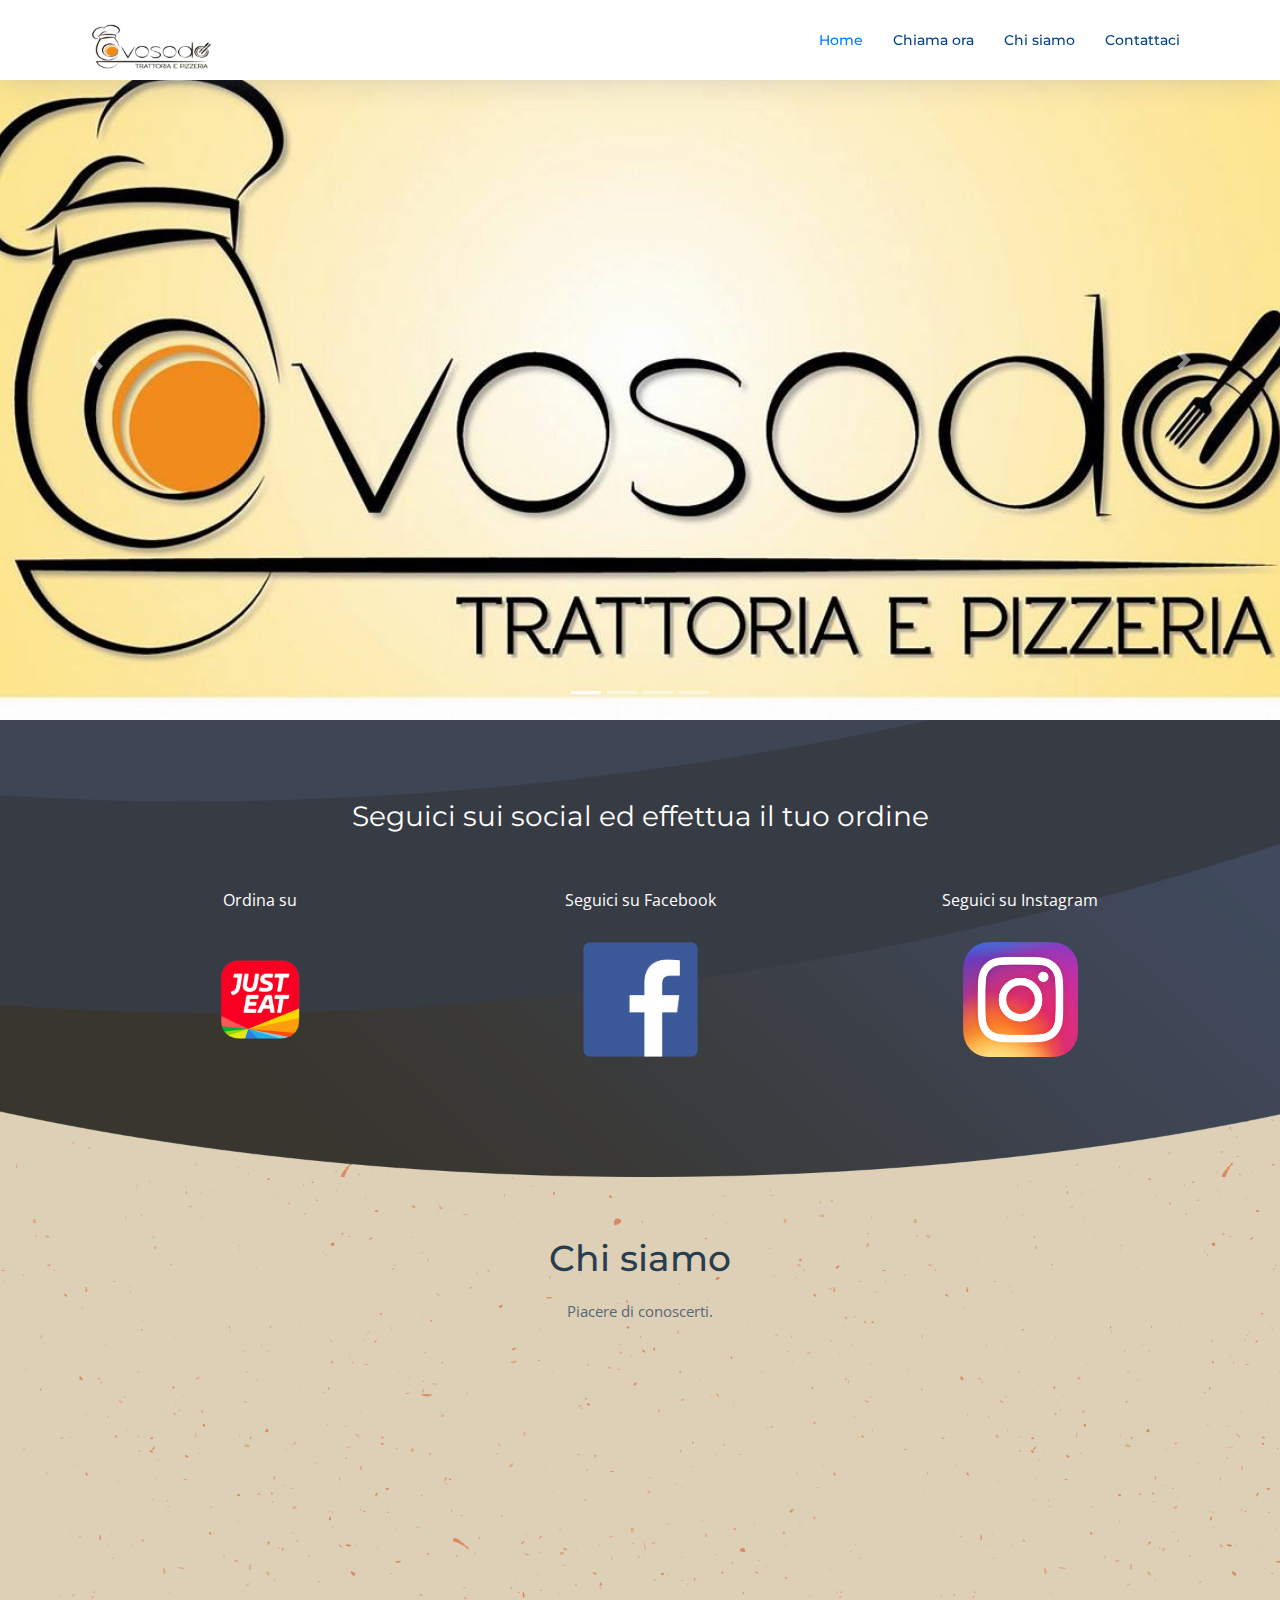
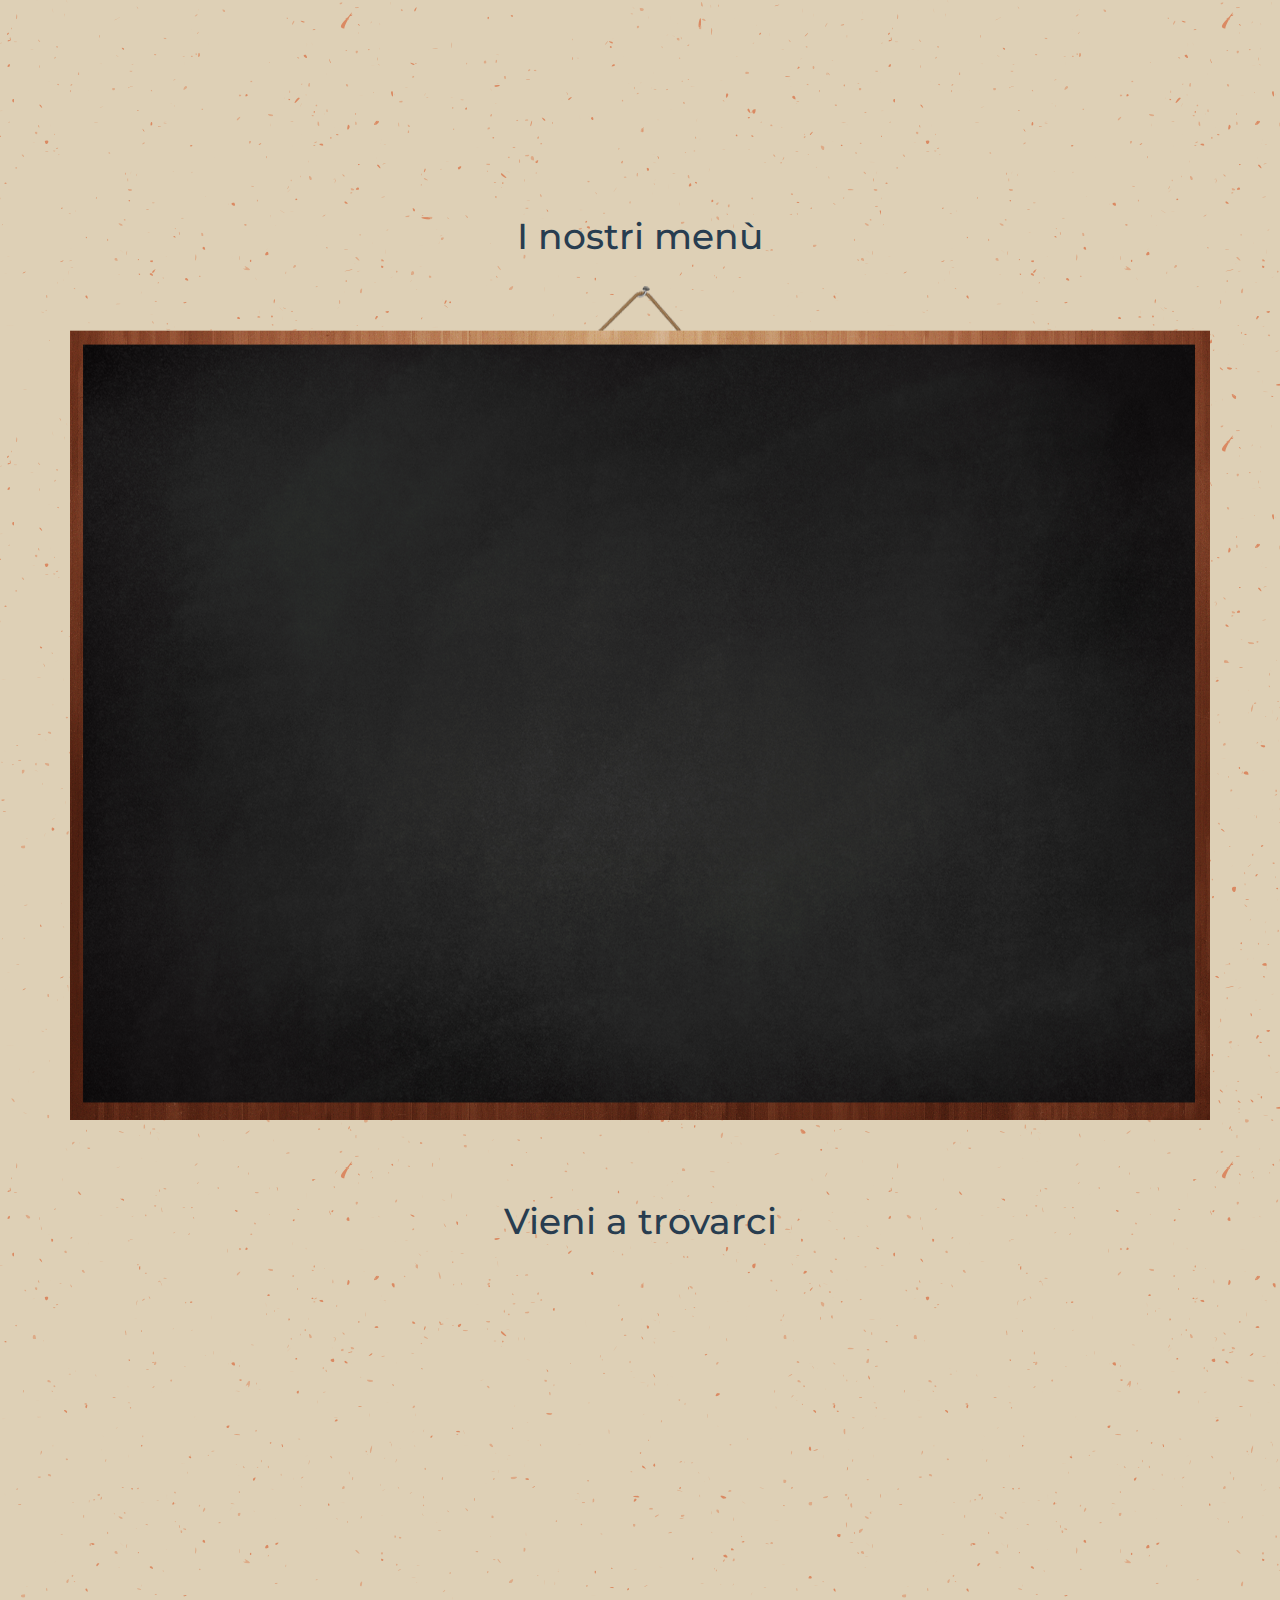
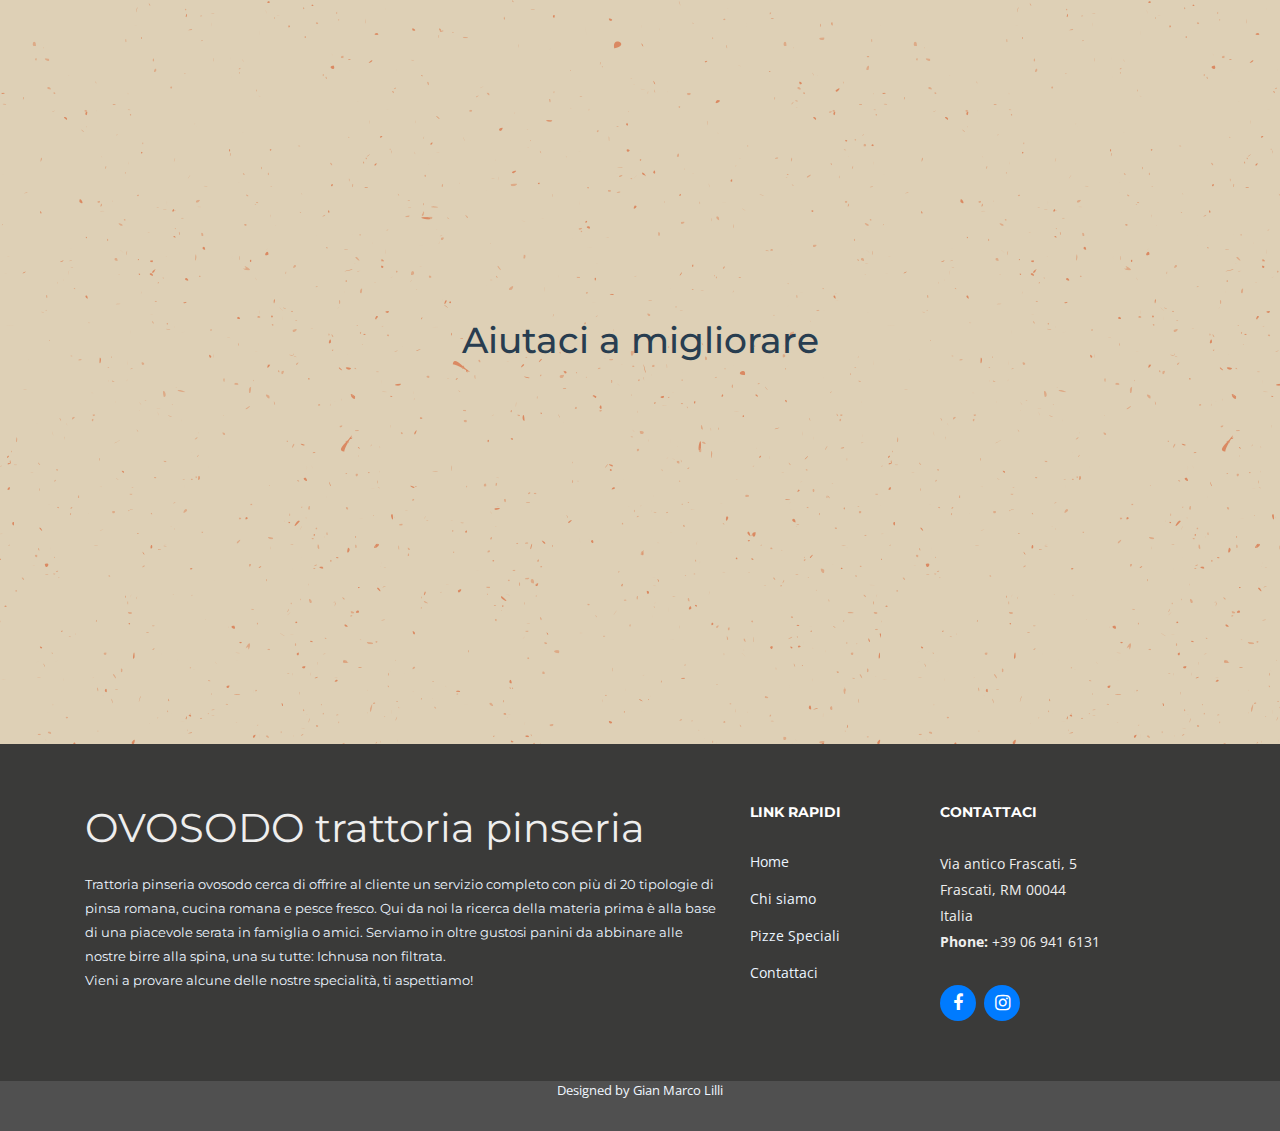
==== commit 7dc4cd20: "Fix map" ====
--- a/new-site/index.html
+++ b/new-site/index.html
@@ -236,7 +236,7 @@
             <h3>Vieni a trovarci</h3>
           </div>
           <div class="row wow fadeInUp">
-            <div class="col-lg-6">
+            <div class="col-lg-12">
               <div class="map mb-4 mb-lg-0">
                 <iframe src="https://www.google.com/maps/embed?pb=!1m18!1m12!1m3!1d2973.8429425414597!2d12.677458651762754!3d41.81014367912576!2m3!1f0!2f0!3f0!3m2!1i1024!2i768!4f13.1!3m3!1m2!1s0x132580d2a43ed0f9%3A0xed2e7c329fe33c25!2sOVOSODO%20TRATTORIA%20PINSERIA!5e0!3m2!1sit!2sit!4v1588535004050!5m2!1sit!2sit" width="100%" height="550" frameborder="0" style="border:0;" allowfullscreen  aria-hidden="false" tabindex="0"></iframe>
               </div>
@@ -252,8 +252,7 @@
           <div class="section-header">
             <h3>Aiutaci a migliorare</h3>
           </div>
-          <div id="sendmessage">Messaggio inviato, grazie!</div>
-          <div id="errormessage"></div>
+          <div class="wow fadeInUp">
           <form action="" method="post" role="form" class="contactForm">
             <div class="form-row">
               <div class="form-group col-lg-6">
@@ -273,8 +272,10 @@
               <textarea class="form-control" name="message" rows="5" data-rule="required" data-msg="Please write something for us" placeholder="Se ti fa piacere aiutaci a migliorare con una recensione"></textarea>
               <div class="validation"></div>
             </div>
-            <div class="text-center"><button type="submit" title="Send Message">Invia Messaggio</button></div>
+            <div class="text-center"><button type="submit" title="Send Message">Invia recensione</button></div>
+            <span>""</span>
           </form>
+        </div>
         </div>
       </section><!-- #recension -->
       <!--==========================
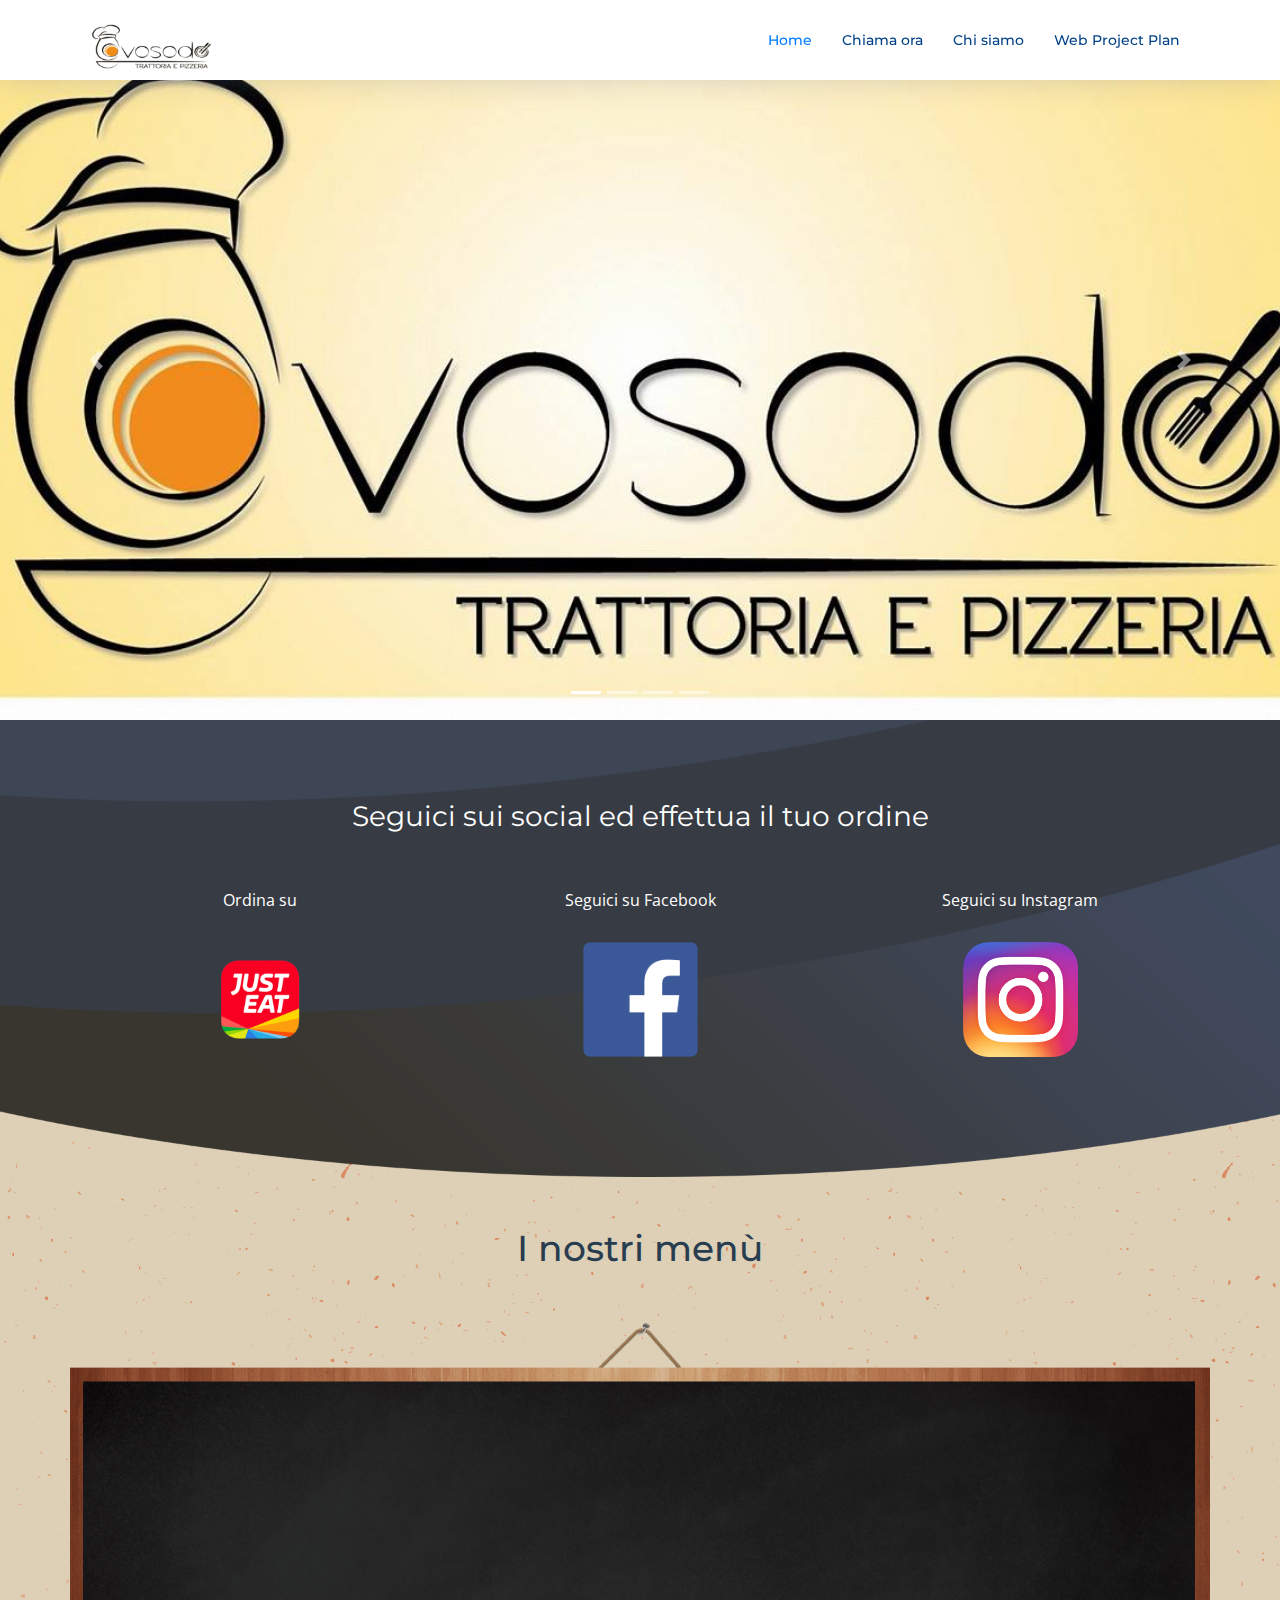
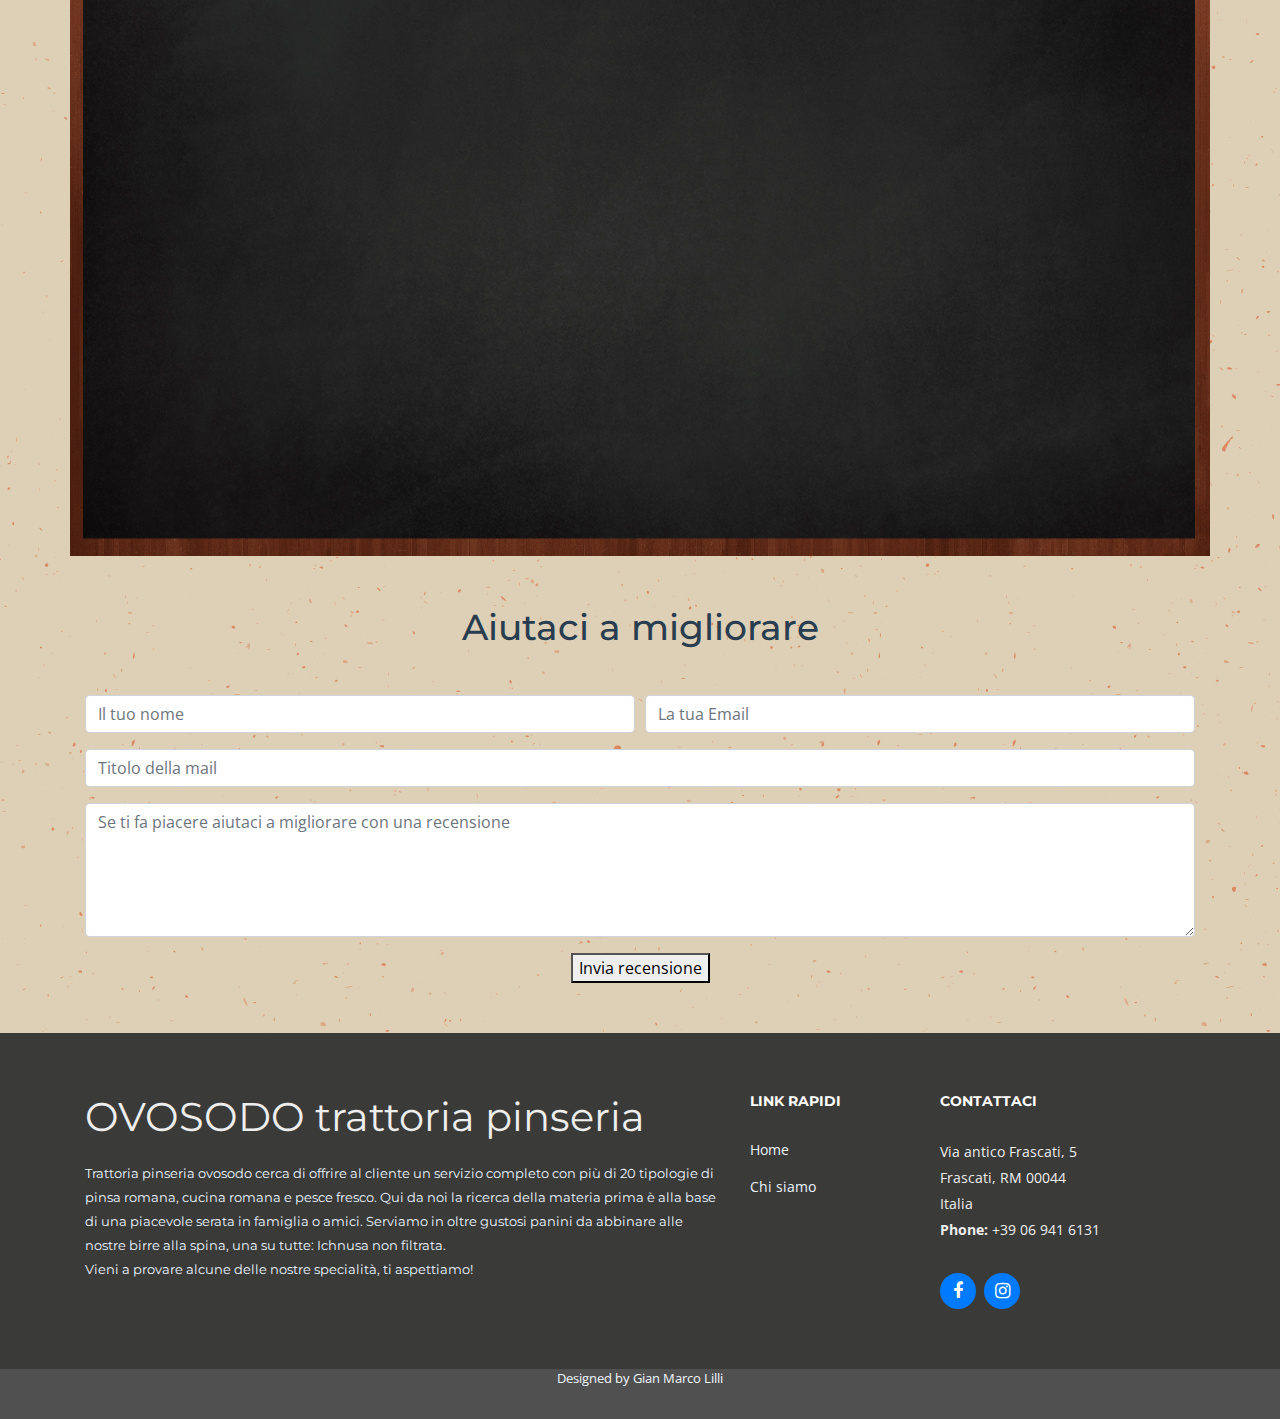
==== commit dee10c6d: "Vari fix e ottimizz" ====
--- a/new-site/index.html
+++ b/new-site/index.html
@@ -42,15 +42,15 @@
         <div class="logo float-left">
           <!-- Uncomment below if you prefer to use an image logo -->
           <!-- <h1 class="text-light"><a href="#header"><span>NewBiz</span></a></h1> -->
-          <a href="./" class="scrollto"><img src="img/logo_ovosodo.png" alt="" class="img-fluid"></a>
+          <a href="./index.html" class="scrollto"><img src="img/logo_ovosodo.png" alt="" class="img-fluid"></a>
         </div>
 
         <nav class="main-nav float-right d-none d-lg-block">
           <ul>
-            <li class="active"><a href="./">Home</a></li>
+            <li class="active"><a href="./index.html">Home</a></li>
             <li><a target="_blank" id="action-list-1" href="tel:+39 06 941 6131" data-tracking-element-type="2" jslog="56037; track:impression,click" itemprop="telephone" data-enable-ga="true" data-ga-prefix="action-list"><span>Chiama ora</span></a>
-            <li><a href="#about">Chi siamo</a></li>
-            <li><a href="#contact">Contattaci</a></li>
+            <li><a href="./about-us.html">Chi siamo</a></li>
+            <li><a href="./project-plan.htm">Web Project Plan</a></li>
           </ul>
         </nav><!-- .main-nav -->
 
@@ -142,45 +142,6 @@
     <main id="main">
 
       <!--==========================
-        About Us Section
-      ============================-->
-      <section id="about">
-        <div class="container">
-
-          <header class="section-header">
-            <h3>Chi siamo</h3>
-            <p>Piacere di conoscerti.</p>
-          </header>
-
-          <div class="row about-container">
-
-            <div class="col-lg-6 content order-lg-1 order-2 wow fadeInUp">
-              <p>
-              Trattoria pinseria ovosodo cerca di offrire al cliente un servizio completo
-  			      con molte tipologie di pinsa romana, cucina romana e pesce fresco.<br>
-              I nostri impasti seguono tempi di lievitazione/maturazione non inferiori alle 72 ore che li contraddistingue per una assoluta digeribilità del prodotto.<br>
-              Qui da noi la ricerca della materia prima è alla base di una piacevole serata in famiglia o amici.
-  		        Serviamo in oltre gustosi panini da abbinare alle nostre birre alla spina, una su tutte: Ichnusa non filtrata.<br>
-              Vieni a provare alcune delle nostre specialità, ti aspettiamo!
-              </p>
-
-            </div>
-
-            <div class="col-lg-6 background order-lg-2 order-1 wow fadeInUp">
-              <img src="img/about-img.png" class="img-fluid" alt="">
-            </div>
-          </div>
-
-
-          </div>
-
-        </div>
-      </section><!-- #about -->
-
-
-
-
-      <!--==========================
         Team Section
       ============================-->
       <section id="menu">
@@ -225,34 +186,15 @@
         </div>
       </section><!-- #team -->
 
-
-
       <!--==========================
-        Mapping Section
+        Recension Section
       ============================-->
-      <section id="mapping">
-        <div class="container-fluid"> <!--  container-fluid -->
-          <div class="section-header">
-            <h3>Vieni a trovarci</h3>
-          </div>
-          <div class="row wow fadeInUp">
-            <div class="col-lg-12">
-              <div class="map mb-4 mb-lg-0">
-                <iframe src="https://www.google.com/maps/embed?pb=!1m18!1m12!1m3!1d2973.8429425414597!2d12.677458651762754!3d41.81014367912576!2m3!1f0!2f0!3f0!3m2!1i1024!2i768!4f13.1!3m3!1m2!1s0x132580d2a43ed0f9%3A0xed2e7c329fe33c25!2sOVOSODO%20TRATTORIA%20PINSERIA!5e0!3m2!1sit!2sit!4v1588535004050!5m2!1sit!2sit" width="100%" height="550" frameborder="0" style="border:0;" allowfullscreen  aria-hidden="false" tabindex="0"></iframe>
-              </div>
-            </div>
-          </div>
-        </div>
-      </section><!-- #mapping -->
-      <!--==========================
-        mapping Section
-      ============================-->
-      <section id="recension">              
+
+      <section id="recension">
         <div class="container">
           <div class="section-header">
             <h3>Aiutaci a migliorare</h3>
           </div>
-          <div class="wow fadeInUp">
           <form action="" method="post" role="form" class="contactForm">
             <div class="form-row">
               <div class="form-group col-lg-6">
@@ -273,14 +215,11 @@
               <div class="validation"></div>
             </div>
             <div class="text-center"><button type="submit" title="Send Message">Invia recensione</button></div>
-            <span>""</span>
           </form>
         </div>
         </div>
       </section><!-- #recension -->
-      <!--==========================
-        Recension Section
-      ============================-->
+
     </div>
   </div>
 </main>
@@ -306,9 +245,7 @@
               <h4>Link rapidi</h4>
               <ul>
                 <li><a href="#">Home</a></li>
-                <li><a href="#about">Chi siamo</a></li>
-                <li><a href="#pizze">Pizze Speciali</a></li>
-                <li><a href="#contact">Contattaci</a></li>
+                <li><a href="./about-us.html">Chi siamo</a></li>
               </ul>
             </div>
 
@@ -324,22 +261,10 @@
               <div class="social-links">
                 <a href="https://www.facebook.com/ovosodo2014/" class="facebook"><i class="fa fa-facebook"></i></a>
                 <a href="https://www.instagram.com/trattoriapinseriaovosodo/" class="instagram"><i class="fa fa-instagram"></i></a>
-                <!--
-                <a href="#" class="twitter"><i class="fa fa-twitter"></i></a>
-                <a href="#" class="google-plus"><i class="fa fa-google-plus"></i></a>
-                <a href="#" class="linkedin"><i class="fa fa-linkedin"></i></a>-->
-              </div>
-
-            </div>
-
-            <!--<div class="col-lg-3 col-md-6 footer-newsletter">
-              <h4>La nostra Newsletter</h4>
-              <p>Iscriviti gratuitamente per ricevere tutte le newsletter sulle novità e sulle nuove pizze!</p>
-              <form action="" method="post">
-                <input type="email" name="email"><input type="submit"  value="Iscriviti">
-              </form>
-            </div>-->
-
+
+              </div>
+
+            </div>
           </div>
         </div>
       </div>
@@ -353,8 +278,7 @@
     </footer><!-- #footer -->
 
     <a href="#" class="back-to-top"><i class="fa fa-chevron-up"></i></a>
-    <!-- Uncomment below i you want to use a preloader -->
-    <!-- <div id="preloader"></div> -->
+
 
     <!-- JavaScript Libraries -->
     <script src="lib/jquery/jquery.min.js"></script>
--- a/new-site/css/style.css
+++ b/new-site/css/style.css
@@ -472,6 +472,8 @@
   text-align: center;
   font-weight: 500;
   position: relative;
+  padding-top: 50px;
+  padding-bottom: 25px;
 }
 
 .section-header p {
@@ -1442,3 +1444,7 @@
 .contactForm {
   padding-bottom: 50px;
 }
+
+.breadcrumb-custom {
+  margin-top: 110px;
+}
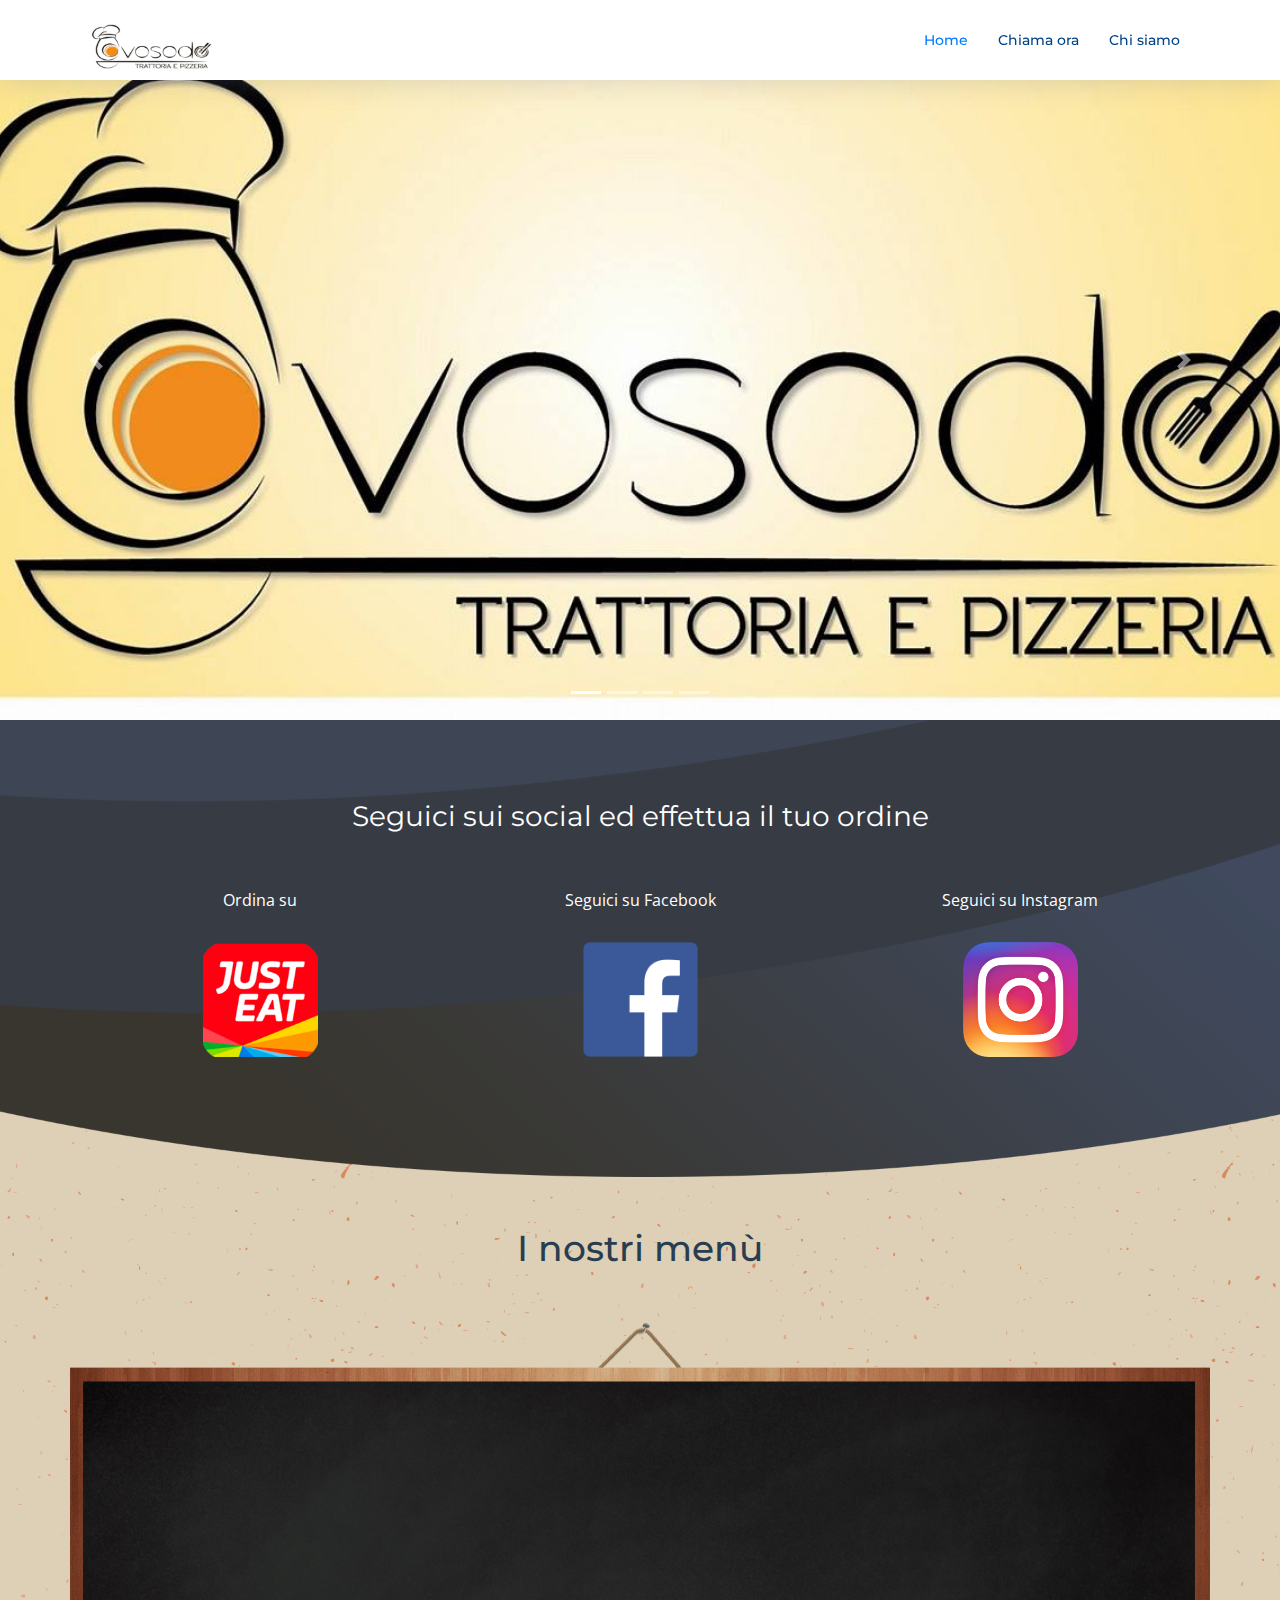
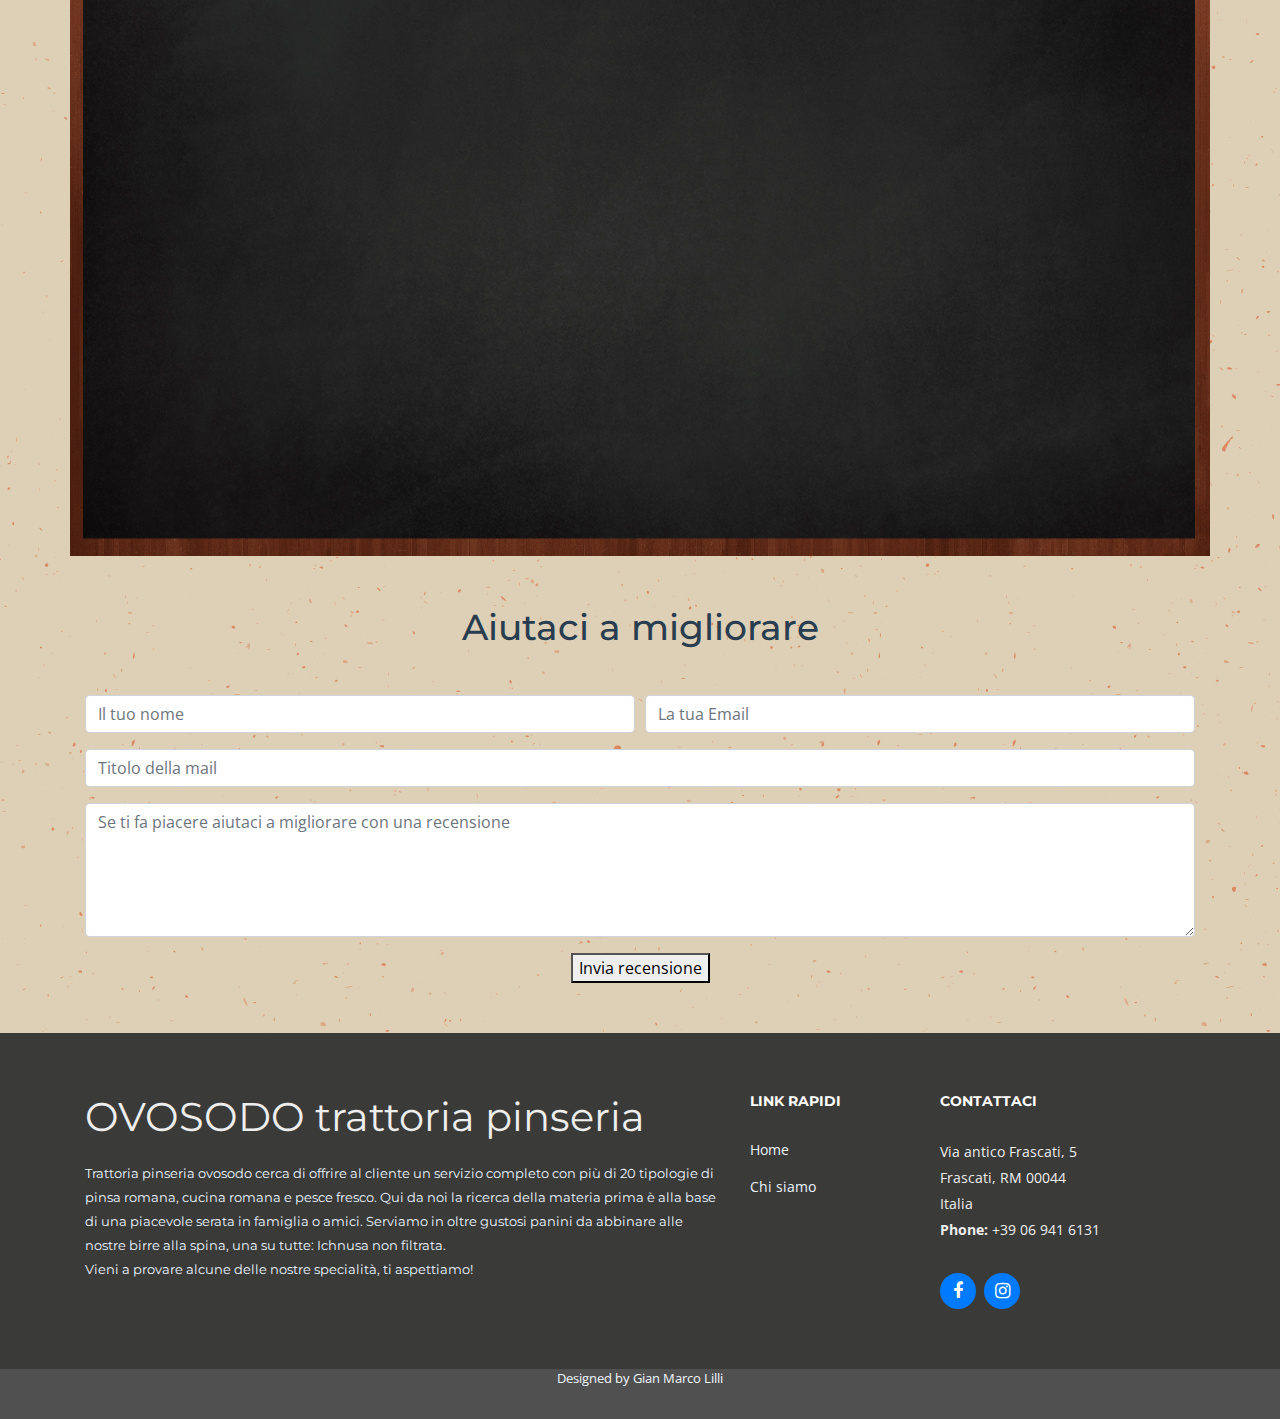
==== commit ea43f213: "MIX" ====
--- a/new-site/index.html
+++ b/new-site/index.html
@@ -50,7 +50,6 @@
             <li class="active"><a href="./index.html">Home</a></li>
             <li><a target="_blank" id="action-list-1" href="tel:+39 06 941 6131" data-tracking-element-type="2" jslog="56037; track:impression,click" itemprop="telephone" data-enable-ga="true" data-ga-prefix="action-list"><span>Chiama ora</span></a>
             <li><a href="./about-us.html">Chi siamo</a></li>
-            <li><a href="./project-plan.htm">Web Project Plan</a></li>
           </ul>
         </nav><!-- .main-nav -->
 
